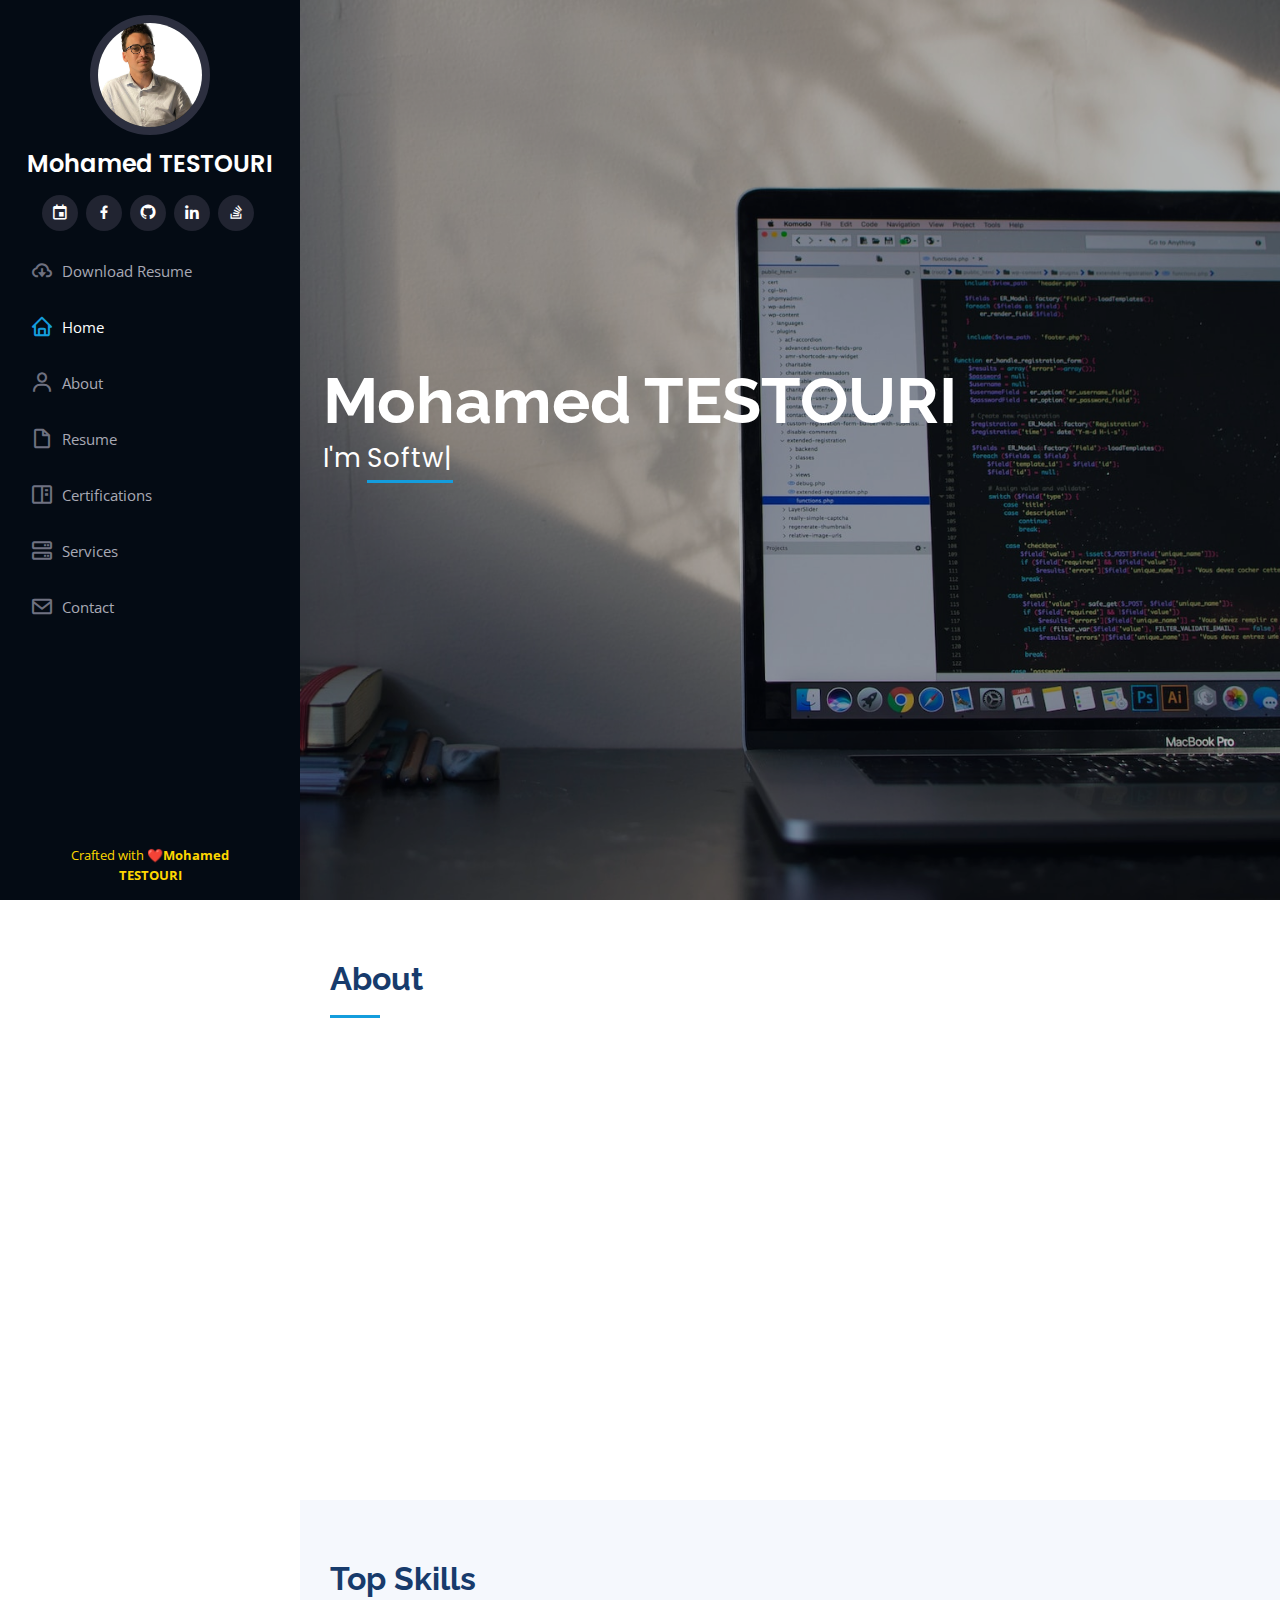
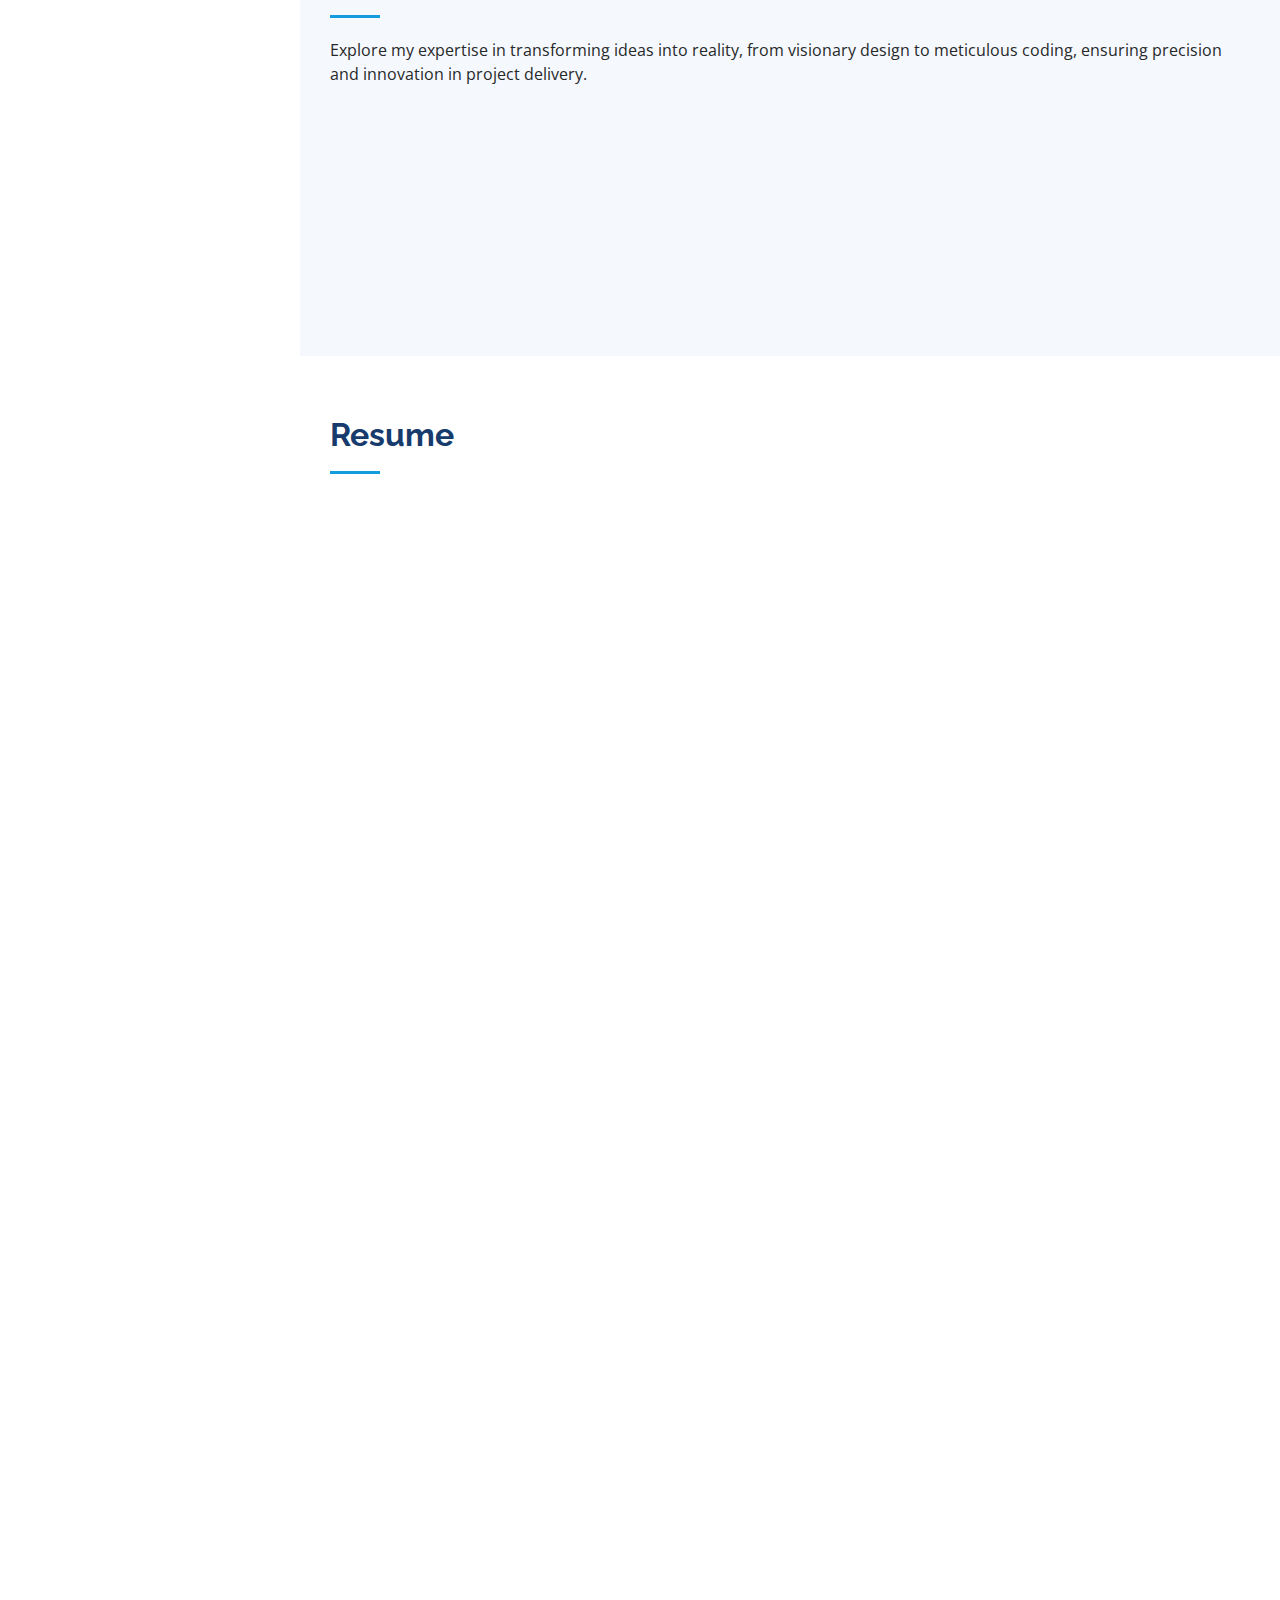
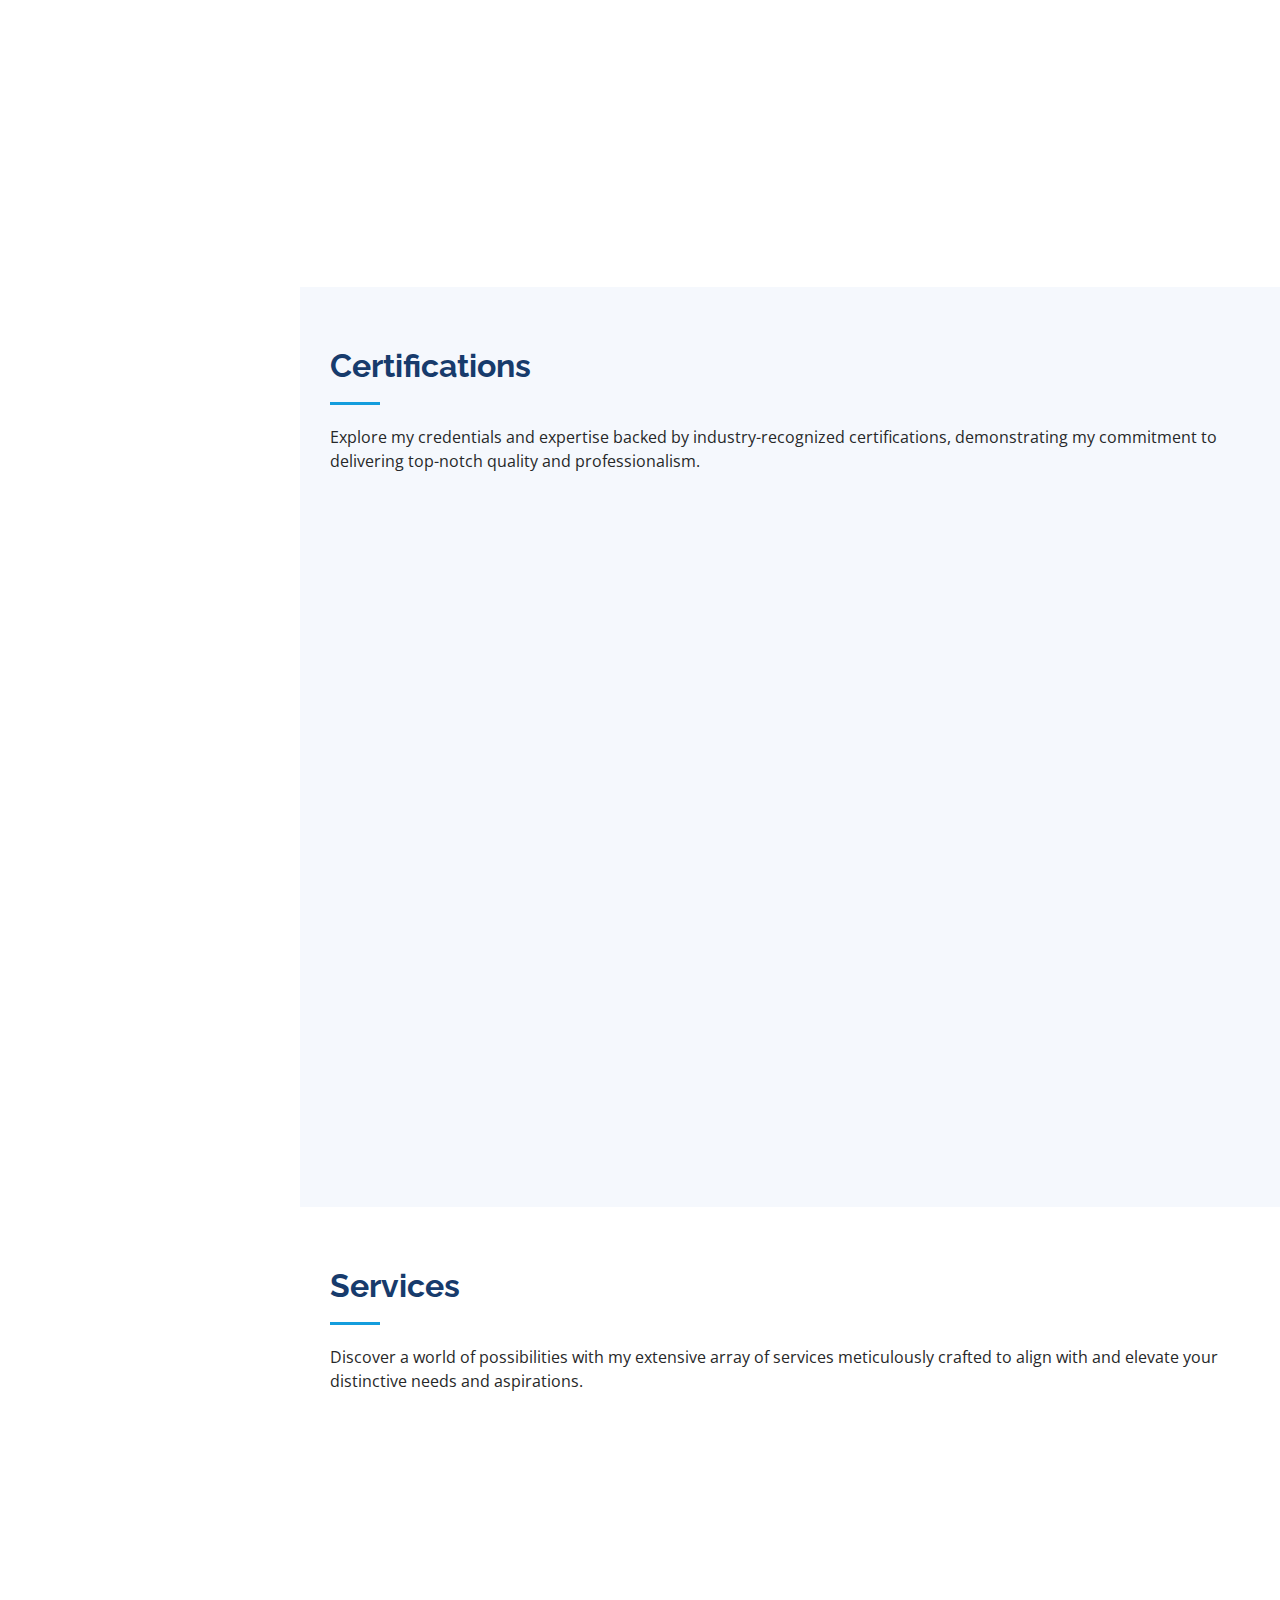
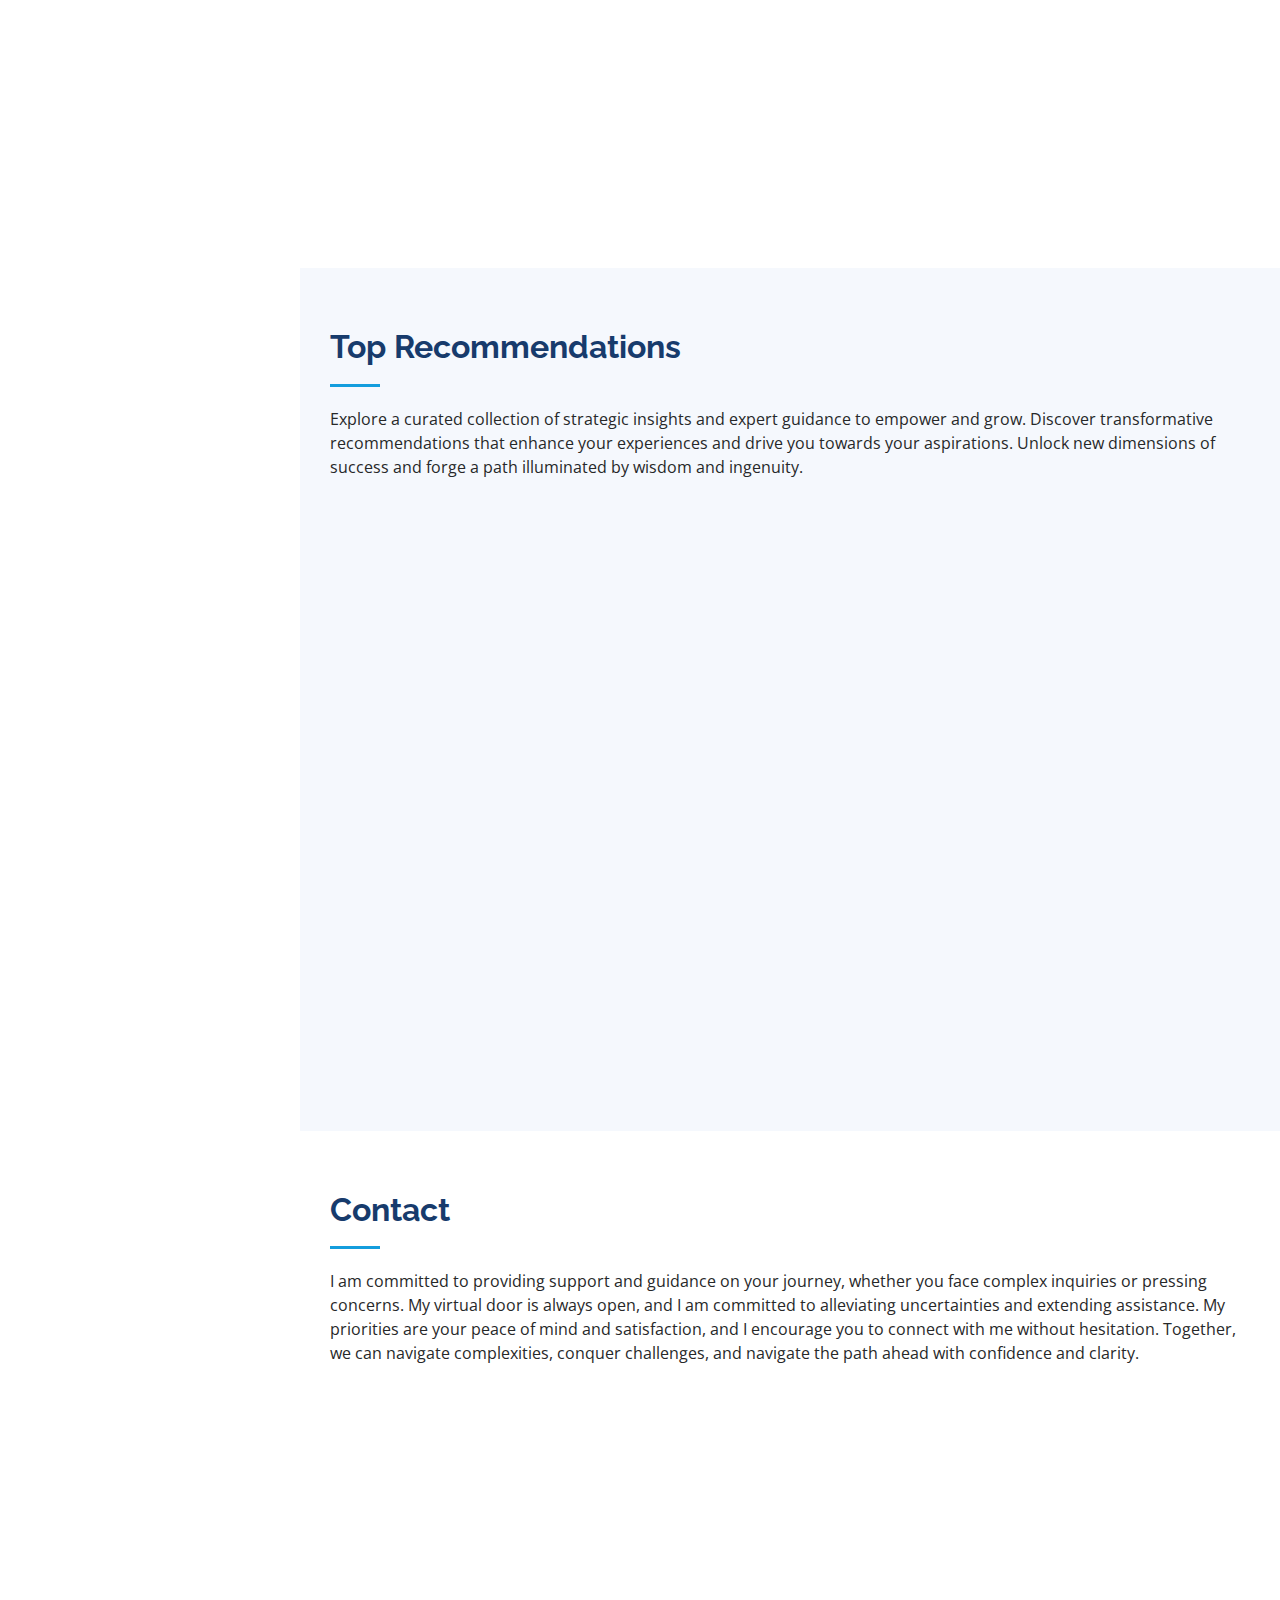
==== index.html @ a3f23362 "last fixes" ====
<!DOCTYPE html>
<html lang="en">

<head>
    <meta charset="utf-8">
    <meta content="width=device-width, initial-scale=1.0" name="viewport">

    <title>Mohamed TESTOURI</title>
    <meta content="" name="description">

    <!-- Favicons -->
    <link href="assets/img/favicon.ico" rel="icon">
    <link href="assets/img/apple-touch-icon.png" rel="apple-touch-icon">

    <!-- Google Fonts -->
    <link href="https://fonts.googleapis.com/css?family=Open+Sans:300,300i,400,400i,600,600i,700,700i|Raleway:300,300i,400,400i,500,500i,600,600i,700,700i|Poppins:300,300i,400,400i,500,500i,600,600i,700,700i"
          rel="stylesheet">

    <!-- Vendor CSS Files -->
    <link href="assets/vendor/aos/aos.css" rel="stylesheet">
    <link href="assets/vendor/bootstrap/css/bootstrap.min.css" rel="stylesheet">
    <link href="assets/vendor/bootstrap-icons/bootstrap-icons.css" rel="stylesheet">
    <link href="assets/vendor/boxicons/css/boxicons.min.css" rel="stylesheet">
    <link href="assets/vendor/glightbox/css/glightbox.min.css" rel="stylesheet">
    <link href="assets/vendor/swiper/swiper-bundle.min.css" rel="stylesheet">

    <!-- Template Main CSS File -->
    <link href="assets/css/style.css" rel="stylesheet">

    <!-- =======================================================
    * Template Name: iPortfolio
    * Updated: Jul 27 2023 with Bootstrap v5.3.1
    * Template URL: https://bootstrapmade.com/iportfolio-bootstrap-portfolio-websites-template/
    * Author: BootstrapMade.com
    * License: https://bootstrapmade.com/license/
    ======================================================== -->
</head>

<body>

<!-- ======= Mobile nav toggle button ======= -->
<i class="bi bi-list mobile-nav-toggle d-xl-none"></i>

<!-- ======= Header ======= -->
<header id="header">
    <div class="d-flex flex-column">

        <div class="profile">
            <img src="assets/img/03.jpg" alt="" class="img-fluid rounded-circle">
            <h1 class="text-light"><a href="assets/downloads/Mohamed_Testouri_EN.pdf">Mohamed TESTOURI</a></h1>
            <div class="social-links mt-3 text-center">
                <a href="https://calendly.com/mohamedtestoury" class="instagram"><i class="bx bx-calendar-event"></i></a>
                <a href="https://www.facebook.com/Testoury.Mohamed/" class="facebook"><i
                        class="bx bxl-facebook"></i></a>
                <a href="https://github.com/MohamedTestouri" class="instagram"><i class="bx bxl-github"></i></a>
                <a href="https://www.linkedin.com/in/mohamed-testouri/" class="instagram"><i class="bx bxl-linkedin"></i></a>
                <a href="https://stackoverflow.com/users/14215629/mohamed-testouri" class="instagram"><i class="bx bxl-stack-overflow"></i></a>
            </div>
        </div>

        <nav id="navbar" class="nav-menu navbar">
            <ul>
                <li><a href="assets/downloads/Mohamed_Testouri_EN.pdf" class="nav-link scrollto"><i class='bx bx-cloud-download'></i><span>Download Resume</span></a>
                </li>
                <li><a href="#hero" class="nav-link scrollto active"><i class="bx bx-home"></i> <span>Home</span></a>
                </li>
                <li><a href="#about" class="nav-link scrollto"><i class="bx bx-user"></i> <span>About</span></a></li>
                <li><a href="#resume" class="nav-link scrollto"><i class="bx bx-file-blank"></i> <span>Resume</span></a>
                </li>
                <li><a href="#portfolio" class="nav-link scrollto"><i class="bx bx-book-content"></i>
                    <span>Certifications</span></a></li>
                <li><a href="#services" class="nav-link scrollto"><i class="bx bx-server"></i> <span>Services</span></a>
                </li>
                <li><a href="#contact" class="nav-link scrollto"><i class="bx bx-envelope"></i> <span>Contact</span></a>
                </li>
            </ul>
        </nav><!-- .nav-menu -->
    </div>
</header><!-- End Header -->

<!-- ======= Hero Section ======= -->
<section id="hero" class="d-flex flex-column justify-content-center align-items-center">
    <div class="hero-container" data-aos="fade-in">
        <h1>Mohamed TESTOURI</h1>
        <p>I'm <span class="typed" data-typed-items="Software Engineer"></span></p>
    </div>
</section><!-- End Hero -->

<main id="main">

    <!-- ======= About Section ======= -->
    <section id="about" class="about">
        <div class="container">

            <div class="section-title">
                <h2>About</h2>
            </div>

            <div class="row">
                <div class="col-lg-4" data-aos="fade-right">
                    <img src="assets/img/03.jpg" class="img-fluid" alt="">
                </div>
                <div class="col-lg-8 pt-4 pt-lg-0 content" data-aos="fade-left">
                    <h3>Software Engineer</h3>
                    <p class="fst-italic">
                        Shaping Digital Experiences for the Future.
                    </p>
                    <p>
                        A results-driven professional with innovation and excellence, I specialize in mobile app development, software engineering, cloud computing, and augmented reality. With technical skills, project management experience, and a strong customer focus, I excel in fast-paced environments. As a problem solver and strategic thinker, I thrive in fast-paced environments and deliver high-quality work to help businesses achieve their goals. </p>
                    <div class="row">
                        <div class="col-lg-6">
                            <ul>
                                <li><i class="bi bi-chevron-right"></i> <strong>Birthday:</strong> <span>December 28, 1996</span>
                                </li>
                                <li><i class="bi bi-chevron-right"></i> <strong>Email:</strong> <span>mohamedtestoury@gmail.com</span>
                                </li>
                                <li><i class="bi bi-chevron-right"></i> <strong>City:</strong>
                                    <span>Tunis, Tunisia</span></li>
                            </ul>
                        </div>
                        <div class="col-lg-6">
                            <ul>
                                <li><i class="bi bi-chevron-right"></i> <strong>Age:</strong> <span><script>document.write(new Date().getFullYear() - 1996)</script>
                  </span></li>
                                <li><i class="bi bi-chevron-right"></i> <strong>Phone:</strong>
                                    <span>(+216) 22 222 860</span></li>
                                <li><i class="bi bi-chevron-right"></i> <strong>Freelance:</strong>
                                    <span>Available</span></li>
                            </ul>
                        </div>
                    </div>

                </div>
            </div>

        </div>
    </section><!-- End About Section -->

    <!-- ======= Facts Section ======= -->
    <!--
    <section id="facts" class="facts">
      <div class="container">

        <div class="section-title">
          <h2>Facts</h2>
          <p>Magnam dolores commodi suscipit. Necessitatibus eius consequatur ex aliquid fuga eum quidem. Sit sint consectetur velit. Quisquam quos quisquam cupiditate. Et nemo qui impedit suscipit alias ea. Quia fugiat sit in iste officiis commodi quidem hic quas.</p>
        </div>

        <div class="row no-gutters">

          <div class="col-lg-3 col-md-6 d-md-flex align-items-md-stretch" data-aos="fade-up">
            <div class="count-box">
              <i class="bi bi-emoji-smile"></i>
              <span data-purecounter-start="0" data-purecounter-end="232" data-purecounter-duration="1" class="purecounter"></span>
              <p><strong>Happy Clients</strong> consequuntur quae</p>
            </div>
          </div>

          <div class="col-lg-3 col-md-6 d-md-flex align-items-md-stretch" data-aos="fade-up" data-aos-delay="100">
            <div class="count-box">
              <i class="bi bi-journal-richtext"></i>
              <span data-purecounter-start="0" data-purecounter-end="521" data-purecounter-duration="1" class="purecounter"></span>
              <p><strong>Projects</strong> adipisci atque cum quia aut</p>
            </div>
          </div>

          <div class="col-lg-3 col-md-6 d-md-flex align-items-md-stretch" data-aos="fade-up" data-aos-delay="200">
            <div class="count-box">
              <i class="bi bi-headset"></i>
              <span data-purecounter-start="0" data-purecounter-end="1453" data-purecounter-duration="1" class="purecounter"></span>
              <p><strong>Hours Of Support</strong> aut commodi quaerat</p>
            </div>
          </div>

          <div class="col-lg-3 col-md-6 d-md-flex align-items-md-stretch" data-aos="fade-up" data-aos-delay="300">
            <div class="count-box">
              <i class="bi bi-people"></i>
              <span data-purecounter-start="0" data-purecounter-end="32" data-purecounter-duration="1" class="purecounter"></span>
              <p><strong>Hard Workers</strong> rerum asperiores dolor</p>
            </div>
          </div>

        </div>

      </div>
    -->
    </section><!-- End Facts Section -->

    <!-- ======= Skills Section ======= -->
    <section id="skills" class="skills section-bg">
        <div class="container">

            <div class="section-title">
                <h2>Top Skills</h2>
                <p>Explore my expertise in transforming ideas into reality, from visionary design to meticulous coding, ensuring precision and innovation in project delivery.</p>
            </div>

            <div class="row skills-content">

                <div class="col-lg-6" data-aos="fade-up">

                    <div class="progress">
                        <span class="skill">Java <i class="val"></i></span>
                        <div class="progress-bar-wrap">
                            <div class="progress-bar" role="progressbar" aria-valuenow="90" aria-valuemin="0"
                                 aria-valuemax="100"></div>
                        </div>
                    </div>

                    <div class="progress">
                        <span class="skill">Javascript <i class="val"></i></span>
                        <div class="progress-bar-wrap">
                            <div class="progress-bar" role="progressbar" aria-valuenow="90" aria-valuemin="0"
                                 aria-valuemax="100"></div>
                        </div>
                    </div>

                    <div class="progress">
                        <span class="skill">Swift</span>
                        <div class="progress-bar-wrap">
                            <div class="progress-bar" role="progressbar" aria-valuenow="75" aria-valuemin="0"
                                 aria-valuemax="100"></div>
                        </div>
                    </div>

                </div>

                <div class="col-lg-6" data-aos="fade-up" data-aos-delay="100">

                    <div class="progress">
                        <span class="skill">Python</span>
                        <div class="progress-bar-wrap">
                            <div class="progress-bar" role="progressbar" aria-valuenow="80" aria-valuemin="0"
                                 aria-valuemax="100"></div>
                        </div>
                    </div>

                    <div class="progress">
                        <span class="skill">MongoDB</span>
                        <div class="progress-bar-wrap">
                            <div class="progress-bar" role="progressbar" aria-valuenow="90" aria-valuemin="0"
                                 aria-valuemax="100"></div>
                        </div>
                    </div>

                    <div class="progress">
                        <span class="skill">Figma</span>
                        <div class="progress-bar-wrap">
                            <div class="progress-bar" role="progressbar" aria-valuenow="70" aria-valuemin="0"
                                 aria-valuemax="100"></div>
                        </div>
                    </div>

                </div>

            </div>

        </div>
    </section><!-- End Skills Section -->

    <!-- ======= Resume Section ======= -->
    <section id="resume" class="resume">
        <div class="container">

            <div class="section-title">
                <h2>Resume</h2>
              <!--  <p>Magnam dolores commodi suscipit. Necessitatibus eius consequatur ex aliquid fuga eum quidem. Sit sint
                    consectetur velit. Quisquam quos quisquam cupiditate. Et nemo qui impedit suscipit alias ea. Quia
                    fugiat sit in iste officiis commodi quidem hic quas.</p> -->
            </div>

            <div class="row">
                <div class="col-lg-6" data-aos="fade-up" data-aos-delay="100">
                    <h3 class="resume-title">Professional Experience</h3>
                    <div class="resume-item">
                        <h4>Back‐End Developer | Freelance</h4>
                        <h6><a href="https://www.miracleexpress.be">Miracle Express</a></h6>
                        <p><em>Brussels, Belgium (Remote)</em></p>
                        <h5>Jan. 2023 - Present</h5>
                        <ul>
                            <li>Design and Implement scalable APIs for AI‐driven services.Optimise performance and monitor backend systems to support efficient operations.
                            </li>
                            <li><b>Technologies:</b> NodeJS, ExpressJS, MongoDB, Docker, Github.
                            </li>
                        </ul>
                    </div>
                    <div class="resume-item">
                        <h4>Mobile App Developer | Full Time</h4>
                        <h6><a href="https://www.welyne.com">Welyne</a></h6>
                        <p><em>Tunis, Tunisia</em></p>
                        <h5>Sept. 2022 - Sept. 2023</h5>
                        <ul>
                            <li>Design and development of a mobile application based on Unity for online betting: <a href="https://apps.apple.com/tn/app/lotozen/id1660017848"><b> "LotoZen"</b></a>
                            </li>
                            <li><b>Technologies:</b> Unity3D, Java(Android), Swift(iOS), NodeJS, MariaDB, Docker, Gitlab.
                            </li>
                        </ul>
                    </div>
                    <div class="resume-item">
                        <h4>Full‐Stack Developer | Full Time</h4>
                        <h6><a href="https://liberrex.com">Liberrex Ltd.</a></h6>
                        <p><em>Tunis, Tunisia</em></p>
                        <h5>June 2022 - Sept. 2022</h5>
                        <ul>
                            <li>Design and development of a cloud‐based queue management system and appointment scheduling solution.
                            </li>
                            <li><b>Technologies:</b> VueJS, Laravel, Java(Android), Swift(iOS), MySQL, MicrosoftAzure, Github.
                            </li>
                        </ul>
                    </div>
                    <div class="resume-item">
                        <h4>Full‐Stack Developer &amp; UX/UI Designer | End‐Of‐Study Internship</h4>
                        <h6><a href="https://liberrex.com">Liberrex Ltd.</a></h6>
                        <p><em>Tunis, Tunisia</em></p>
                        <h5>Jan 2022 - June. 2022</h5>
                        <ul>
                            <li>Design and development of a cloud‐based queue management system and appointment scheduling solution.
                            </li>
                            <li><b>Technologies:</b> VueJS, Laravel, Java(Android), Swift(iOS), MySQL, MicrosoftAzure, Github, Adobe Illustrator, Figma.
                            </li>
                        </ul>
                    </div>


                </div>
                <div class="col-lg-6" data-aos="fade-up">
                    <div class="resume-item">
                        <h4>Mobile App Developer | Summer Internship</h4>
                        <h6><a href="http://www.thynalabs.digital">ThynaLabs Digital</a></h6>
                        <p><em>Tunis, Tunisia</em></p>
                        <h5>June 2021 - Oct. 2021</h5>
                        <ul>
                            <li>Development of a hybrid mobile application based on Flutter for school management system:<b>"Schooly"</b>.
                            </li>
                            <li><b>Technologies:</b> Flutter, Java(Android), Swift(iOS), Gitlab.
                            </li>
                        </ul>
                    </div>
                    <div class="resume-item">
                        <h4>Mobile App Developer | Part‐Time Job</h4>
                        <h6><a href="http://www.aliendimension.com">Junior Network</a></h6>
                        <p><em>Tunis, Tunisia</em></p>
                        <h5>Sept 2019 - Sept. 2020</h5>
                        <ul>
                            <li>Development of an educational mobile augmented reality application based on Unity: <a href="https://play.google.com/store/apps/details?id=com.AlienDimension.AlienDimension"><b> "Alien Dimension"</b></a>.
                            </li>
                            <li><b>Technologies:</b>Unity3D, Swift(iOS), Java(Android), Firebase, ARKit, ARCore, Gitlab.
                            </li>
                        </ul>
                    </div>
                    <div class="resume-item">
                        <h4>Full‐Stack Developer | End‐Of‐Study Internship</h4>
                        <h6><a href="https://www.linkedin.com/company/acid-labs-inc/">Acid Labs</a></h6>
                        <p><em>Tunis, Tunisia</em></p>
                        <h5>Feb. 2019 - May. 2019</h5>
                        <ul>
                            <li>Design and development of a cloud‐based Restaurant Management System.
                            </li>
                            <li><b>Technologies:</b>React.js, ReactNative, Swift(iOS), Java(Android), Lumen, MySQL, Github.
                            </li>
                        </ul>
                    </div>
                    <h3 class="resume-title">Education</h3>
                    <div class="resume-item">
                        <h4>Computer Science Engineering Degree</h4>
                        <h5>Sept. 2019 - July 2022</h5>
                        <p><a href="https://esprit.tn"><em>ESPRIT ‐ Private Higher School of Engineering and Technology, Tunisia</em></a></p>
                      <!--  <p>Qui deserunt veniam. Et sed aliquam labore tempore sed quisquam iusto autem sit. Ea vero
                            voluptatum qui ut dignissimos deleniti nerada porti sand markend</p> -->
                    </div>
                    <div class="resume-item">
                        <h4>Bachelor’s Degree in Computer Science Applied to Management</h4>
                        <h5>Sept. 2016 - May 2019</h5>
                        <p><a href="https://fsegt.rnu.tn"><em>FSEGT ‐ Faculty of Economics and Management of Tunis | University Tunis El‐Manar, Tunisia</em></a></p>
                        <!--<p>Quia nobis sequi est occaecati aut. Repudiandae et iusto quae reiciendis et quis Eius vel
                            ratione eius unde vitae rerum voluptates asperiores voluptatem Earum molestiae consequatur
                            neque etlon sader mart dila</p> -->
                    </div>
                </div>

            </div>

        </div>
    </section><!-- End Resume Section -->

    <!-- ======= Portfolio Section ======= -->
    <section id="portfolio" class="portfolio section-bg">
        <div class="container">

            <div class="section-title">
                <h2>Certifications</h2>
              <p>Explore my credentials and expertise backed by industry-recognized certifications, demonstrating my commitment to delivering top-notch quality and professionalism.</p>
            </div>

           <!-- <div class="row" data-aos="fade-up">
                <div class="col-lg-12 d-flex justify-content-center">
                    <ul id="portfolio-flters">
                        <li data-filter="*" class="filter-active">All</li>
                        <li data-filter=".filter-app">App</li>
                        <li data-filter=".filter-card">Card</li>
                        <li data-filter=".filter-web">Web</li>
                    </ul>
                </div>
            </div> -->

            <div class="row portfolio-container" data-aos="fade-up" data-aos-delay="100">

                <div class="col-lg-4 col-md-6 portfolio-item filter-app">
                    <div class="portfolio-wrap">
                        <img src="assets/img/certifications/01-1.png" class="img-fluid" alt="">
                        <div class="portfolio-links">
                            <a href="assets/img/certifications/01-1.png" data-gallery="portfolioGallery"
                               class="portfolio-lightbox" title="App 1"><i class="bx bx-search-alt-2"></i></a>
                            <a href="assets/downloads/01.pdf" title="More Details"><i class="bx bx-cloud-download"></i></a>
                            <a href="https://www.coursera.org/account/accomplishments/verify/4V44KLFYY8S8" title="More Details"><i class="bx bx-link"></i></a>
                        </div>
                    </div>
                </div>
                <div class="col-lg-4 col-md-6 portfolio-item filter-app">
                    <div class="portfolio-wrap">
                        <img src="assets/img/certifications/10-1.png" class="img-fluid" alt="">
                        <div class="portfolio-links">
                            <a href="assets/img/certifications/10-1.png" data-gallery="portfolioGallery"
                               class="portfolio-lightbox" title="App 1"><i class="bx bx-search-alt-2"></i></a>
                            <a href="assets/downloads/10.pdf" title="More Details"><i class="bx bx-cloud-download"></i></a>
                            <a href="https://www.coursera.org/account/accomplishments/verify/KKK5S8VQ897P" title="More Details"><i class="bx bx-link"></i></a>
                        </div>
                    </div>
                </div>
                <div class="col-lg-4 col-md-6 portfolio-item filter-app">
                    <div class="portfolio-wrap">
                        <img src="assets/img/certifications/11-1.png" class="img-fluid" alt="">
                        <div class="portfolio-links">
                            <a href="assets/img/certifications/11-1.png" data-gallery="portfolioGallery"
                               class="portfolio-lightbox" title="App 1"><i class="bx bx-search-alt-2"></i></a>
                            <a href="assets/downloads/11.pdf" title="More Details"><i class="bx bx-cloud-download"></i></a>
                            <a href="https://www.coursera.org/account/accomplishments/verify/85QZTCHAYCUX" title="More Details"><i class="bx bx-link"></i></a>
                        </div>
                    </div>
                </div>
                <div class="col-lg-3 col-md-6 portfolio-item filter-app" >
                    <div class="portfolio-wrap" style="border: 2px solid #fed700">
                        <img src="assets/img/certifications/04-1.png" class="img-fluid" alt="">
                        <div class="portfolio-links">
                            <a href="assets/img/certifications/04-1.png" data-gallery="portfolioGallery"
                               class="portfolio-lightbox" title="App 1"><i class="bx bx-search-alt-2"></i></a>
                            <a href="assets/downloads/04.pdf" title="More Details"><i class="bx bx-cloud-download"></i></a>
                            <a href="https://www.coursera.org/account/accomplishments/specialization/FBLAF7J3A3GY" title="More Details"><i class="bx bx-link"></i></a>
                        </div>
                    </div>
                </div>
                <div class="col-lg-3 col-md-6 portfolio-item filter-app">
                    <div class="portfolio-wrap">
                        <img src="assets/img/certifications/05-1.png" class="img-fluid" alt="">
                        <div class="portfolio-links">
                            <a href="assets/img/certifications/05-1.png" data-gallery="portfolioGallery"
                               class="portfolio-lightbox" title="App 1"><i class="bx bx-search-alt-2"></i></a>
                            <a href="assets/downloads/05.pdf" title="More Details"><i class="bx bx-cloud-download"></i></a>
                            <a href="https://www.coursera.org/account/accomplishments/verify/CUQADV26P86T" title="More Details"><i class="bx bx-link"></i></a>
                        </div>
                    </div>
                </div>
                <div class="col-lg-3 col-md-6 portfolio-item filter-app">
                    <div class="portfolio-wrap">
                        <img src="assets/img/certifications/06-1.png" class="img-fluid" alt="">
                        <div class="portfolio-links">
                            <a href="assets/img/certifications/06-1.png" data-gallery="portfolioGallery"
                               class="portfolio-lightbox" title="App 1"><i class="bx bx-search-alt-2"></i></a>
                            <a href="assets/downloads/06.pdf" title="More Details"><i class="bx bx-cloud-download"></i></a>
                            <a href="https://www.coursera.org/account/accomplishments/verify/QB4YM4P9N2YD" title="More Details"><i class="bx bx-link"></i></a>
                        </div>
                    </div>
                </div>
                <div class="col-lg-3 col-md-6 portfolio-item filter-app">
                    <div class="portfolio-wrap">
                        <img src="assets/img/certifications/07-1.png" class="img-fluid" alt="">
                        <div class="portfolio-links">
                            <a href="assets/img/certifications/07-1.png" data-gallery="portfolioGallery"
                               class="portfolio-lightbox" title="App 1"><i class="bx bx-search-alt-2"></i></a>
                            <a href="assets/downloads/07.pdf" title="More Details"><i class="bx bx-cloud-download"></i></a>
                            <a href="https://www.coursera.org/account/accomplishments/verify/555N8D4H2WZC" title="More Details"><i class="bx bx-link"></i></a>
                        </div>
                    </div>
                </div>
                <div class="col-lg-3 col-md-6 portfolio-item filter-app">
                    <div class="portfolio-wrap">
                        <img src="assets/img/certifications/08-1.png" class="img-fluid" alt="">
                        <div class="portfolio-links">
                            <a href="assets/img/certifications/08-1.png" data-gallery="portfolioGallery"
                               class="portfolio-lightbox" title="App 1"><i class="bx bx-search-alt-2"></i></a>
                            <a href="assets/downloads/08.pdf" title="More Details"><i class="bx bx-cloud-download"></i></a>
                            <a href="https://www.coursera.org/account/accomplishments/verify/8WKKVGRD3RJD" title="More Details"><i class="bx bx-link"></i></a>
                        </div>
                    </div>
                </div>
                <div class="col-lg-3 col-md-6 portfolio-item filter-app">
                <div class="portfolio-wrap">
                    <img src="assets/img/certifications/09-1.png" class="img-fluid" alt="">
                    <div class="portfolio-links">
                        <a href="assets/img/certifications/09-1.png" data-gallery="portfolioGallery"
                           class="portfolio-lightbox" title="App 1"><i class="bx bx-search-alt-2"></i></a>
                        <a href="assets/downloads/09.pdf" title="More Details"><i class="bx bx-cloud-download"></i></a>
                        <a href="https://www.coursera.org/account/accomplishments/verify/CGXLE9MAQFEP" title="More Details"><i class="bx bx-link"></i></a>
                    </div>
                </div>
            </div>
                <div class="col-lg-3 col-md-6 portfolio-item filter-app">
                    <div class="portfolio-wrap">
                        <img src="assets/img/certifications/02-1.png" class="img-fluid" alt="">
                        <div class="portfolio-links">
                            <a href="assets/img/certifications/02-1.png" data-gallery="portfolioGallery"
                               class="portfolio-lightbox" title="App 1"><i class="bx bx-search-alt-2"></i></a>
                            <a href="assets/downloads/02.pdf" title="More Details"><i class="bx bx-cloud-download"></i></a>
                            <a href="https://www.hackerrank.com/certificates/b98489f24736" title="More Details"><i class="bx bx-link"></i></a>
                        </div>
                    </div>
                </div>
                <div class="col-lg-3 col-md-6 portfolio-item filter-app">
                    <div class="portfolio-wrap">
                        <img src="assets/img/certifications/03-1.png" class="img-fluid" alt="">
                        <div class="portfolio-links">
                            <a href="assets/img/certifications/03-1.png" data-gallery="portfolioGallery"
                               class="portfolio-lightbox" title="App 1"><i class="bx bx-search-alt-2"></i></a>
                            <a href="assets/downloads/03.pdf" title="More Details"><i class="bx bx-cloud-download"></i></a>
                            <a href="https://www.hackerrank.com/certificates/6f2e66cfc4c6" title="More Details"><i class="bx bx-link"></i></a>
                        </div>
                    </div>
                </div>

            </div>

        </div>
    </section><!-- End Portfolio Section -->

    <!-- ======= Services Section ======= -->
    <section id="services" class="services">
        <div class="container">

            <div class="section-title">
                <h2>Services</h2>
                <p>Discover a world of possibilities with my extensive array of services meticulously crafted to align with and elevate your distinctive needs and aspirations.</p>
            </div>

            <div class="row">
                <div class="col-lg-4 col-md-6 icon-box" data-aos="fade-up">
                    <div class="icon"><i class="bx bx-mobile-alt"></i></div>
                    <h4 class="title"><a href="">Mobile App Development</a></h4>
                    <p class="description">Designing and building mobile applications for platforms like iOS (using Swift or Objective-C) and Android (using Java or Kotlin).</p>
                </div>
                <div class="col-lg-4 col-md-6 icon-box" data-aos="fade-up" data-aos-delay="200">
                    <div class="icon"><i class="bx bx-desktop"></i></div>
                    <h4 class="title"><a href="">Software Development</a></h4>
                    <p class="description">Creating tailor-made software solutions to meet specific business needs, such as inventory management systems, ERP systems, CRM software, and more.</p>
                </div>
                <div class="col-lg-4 col-md-6 icon-box" data-aos="fade-up" data-aos-delay="100">
                    <div class="icon"><i class="bx bx-globe"></i></div>
                    <h4 class="title"><a href="">Web Development</a></h4>
                    <p class="description">Creating websites or web applications using powerful frameworks</p>
                </div>
                <div class="col-lg-4 col-md-6 icon-box" data-aos="fade-up" data-aos-delay="300">
                    <div class="icon"><i class="bx bx-data"></i></div>
                    <h4 class="title"><a href="">Database Design</a></h4>
                    <p class="description">Designing and optimizing databases for efficient data storage, retrieval, and manipulation.</p>
                </div>
                <div class="col-lg-4 col-md-6 icon-box" data-aos="fade-up" data-aos-delay="400">
                    <div class="icon"><i class='bx bx-selection'></i></div>
                    <h4 class="title"><a href="">UI/UX Design</a></h4>
                    <p class="description">Creating visually appealing and user-friendly interfaces to enhance the overall user experience.</p>
                </div>
                <div class="col-lg-4 col-md-6 icon-box" data-aos="fade-up" data-aos-delay="500">
                    <div class="icon"><i class='bx bx-rocket'></i></div>
                    <h4 class="title"><a href="">Technical Consulting</a></h4>
                    <p class="description">Offering expertise and guidance on technical aspects of projects, architecture, and technology stack choices.</p>
                </div>
            </div>

        </div>
    </section><!-- End Services Section -->

    <!-- ======= Testimonials Section ======= -->
    <section id="testimonials" class="testimonials section-bg">
        <div class="container">

            <div class="section-title">
                <h2>Top Recommendations</h2>
              <p>Explore a curated collection of strategic insights and expert guidance to empower and grow. Discover transformative recommendations that enhance your experiences and drive you towards your aspirations. Unlock new dimensions of success and forge a path illuminated by wisdom and ingenuity.</p>
            </div>

            <div class="testimonials-slider swiper" data-aos="fade-up" data-aos-delay="100">
                <div class="swiper-wrapper">

                    <div class="swiper-slide">
                        <div class="testimonial-item" data-aos="fade-up">
                            <p>
                                <i class="bx bxs-quote-alt-left quote-icon-left"></i>
                                I had a great experience with Mohamed as a colleague. He well delivered with great quality.
                                <i class="bx bxs-quote-alt-right quote-icon-right"></i>
                            </p>
                            <a href="https://www.linkedin.com/in/oussema-ksontini"><img src="https://media.licdn.com/dms/image/D4E03AQGtEEPRp6p20Q/profile-displayphoto-shrink_800_800/0/1687005983321?e=2147483647&v=beta&t=2zEHtmAzFGYQrzP3lWGTAUD4VAjF3kRwqqo6WaNRDXU" class="testimonial-img" alt=""> </a>
                            <h3> Oussema Kessentini</h3>
                            <h4>IT Expert &amp; Digitalization Consultant </h4>
                        </div>
                    </div><!-- End testimonial item -->

                    <div class="swiper-slide">
                        <div class="testimonial-item" data-aos="fade-up" data-aos-delay="100">
                            <p>
                                <i class="bx bxs-quote-alt-left quote-icon-left"></i>
                                I mentored Mohamed for an iOS app development project, and despite the complexity of the tasks I assigned, he was able to complete his work on time thanks to his seriousness and perseverance. Simply a job well done.
                                <i class="bx bxs-quote-alt-right quote-icon-right"></i>
                            </p>
                           <a href="https://www.linkedin.com/in/khaled-guedria"> <img src="https://media.licdn.com/dms/image/C4D03AQGxkwUcPQu8SQ/profile-displayphoto-shrink_800_800/0/1603455500444?e=1697673600&v=beta&t=OiGGeGO-QSOLPNTjshPzGHOD94vMqYynTzBe8D93qx8" class="testimonial-img" alt=""></a>
                            <h3>Khaled Guedria</h3>
                            <h4>Scrum Master</h4>
                        </div>
                    </div><!-- End testimonial item -->
                    <div class="swiper-slide">
                        <div class="testimonial-item" data-aos="fade-up" data-aos-delay="100">
                            <p>
                                <i class="bx bxs-quote-alt-left quote-icon-left"></i>
                                Mohamed puts a lot of heart into all he does, especially his career. As a matter of fact, he has an exceptional intellect level and a remarkable capacity for solving meticulous difficulties that come his way. These qualities have been validated by several opportunities. Furthermore, Mohamed has inventive yet elaborate way of thinking which makes his opinions extremely valuable and futuristic.<i class="bx bxs-quote-alt-right quote-icon-right"></i>
                            </p>
                           <a href="https://www.linkedin.com/in/oumayma-benkhalifa/"> <img src="https://media.licdn.com/dms/image/C4D03AQH1in-x3ZG5Jg/profile-displayphoto-shrink_800_800/0/1663681081996?e=1697673600&v=beta&t=voLQVgdnKesxdQtR1elx52yxbPahswvxHan5vFBEyhI" class="testimonial-img" alt=""></a>
                            <h3>Oumayma Benkhalifa</h3>
                            <h4>Software Engineer</h4>
                        </div>
                    </div><!-- End testimonial item -->
                    <div class="swiper-slide">
                        <div class="testimonial-item" data-aos="fade-up" data-aos-delay="100">
                            <p>
                                <i class="bx bxs-quote-alt-left quote-icon-left"></i>
                                Mohamed was a valuable addition to our team since, despite his youth, he is highly skilled and knowledgeable despite his young age. Not only is he friendly and helpful but also goes above and beyond to maintain the tram sprit. Moreover I have seen him working his way through challenges and crises. His approches are quite innovative and enlightening. I feel privileged to have worked along with him. </p>
                           <a href="https://www.linkedin.com/in/sandid-fares/"> <img src="https://media.licdn.com/dms/image/C4D03AQEYfOkcdE1JOg/profile-displayphoto-shrink_800_800/0/1648025802707?e=1697673600&v=beta&t=qmx7l7VsPIngMCPvW-ykGHezhLqU4jTxcsltpMmwIuQ" class="testimonial-img" alt=""></a>
                            <h3>Fares Sandid</h3>
                            <h4>Technical Project Manager</h4>
                        </div>
                    </div><!-- End testimonial item -->
                    <div class="swiper-slide">
                        <div class="testimonial-item" data-aos="fade-up" data-aos-delay="100">
                            <p>
                                <i class="bx bxs-quote-alt-left quote-icon-left"></i>
                                Mohammed is a very passionate and talented person. I had the pleasure of working with him, and throughout that period he demonstrated great skills and a determination to improve himself again and again. I am confident that with his ability to stay focused and his way of thinking outside the box, he can bring about amazing results.
                            </p>
                           <a href="https://www.linkedin.com/in/hichem-dimassi-b86922186/"> <img src="https://media.licdn.com/dms/image/C4D03AQGs25oaSVU3Pg/profile-displayphoto-shrink_800_800/0/1620133529142?e=1697673600&v=beta&t=LdqojkgbYgAFBEYwugJ8RqJALCRDCgR-UgPbZohixy8" class="testimonial-img" alt=""></a>
                            <h3>Hichem Dimassi</h3>
                            <h4>Software Engineer</h4>
                        </div>
                    </div><!-- End testimonial item -->
                    <div class="swiper-slide">
                        <div class="testimonial-item" data-aos="fade-up" data-aos-delay="100">
                            <p>
                                <i class="bx bxs-quote-alt-left quote-icon-left"></i>
                                I had the pleasure of working with Mohamed, and I can confidently say that he is a fantastic problem solver. He has an impressive ability to identify and solve complex problems quickly and efficiently, always maintaining a positive attitude and a high level of professionalism. Mohamed is a true asset to any team, and I would highly recommend him to anyone looking for a talented problem solver.
                            </p>
                           <a href="https://www.linkedin.com/in/imen-el-hakim"> <img src="https://media.licdn.com/dms/image/C4D03AQH_xVqWGznoAg/profile-displayphoto-shrink_800_800/0/1635768258073?e=1697673600&v=beta&t=spdmgv9MtYvsP2Ff1TsOJftVQJXmdXk92PYA-Bc5IQo" class="testimonial-img" alt=""></a>
                            <h3>Imen El Hakim</h3>
                            <h4>UX/UI Designer</h4>
                        </div>
                    </div><!-- End testimonial item -->
                    <div class="swiper-slide">
                        <div class="testimonial-item" data-aos="fade-up" data-aos-delay="100">
                            <p>
                                <i class="bx bxs-quote-alt-left quote-icon-left"></i>
                                I had the pleasure of working with Mohamed as a freelancer, and I must say that he did an outstanding job. He provided great work and offered valuable business advice, along with an innovative idea that I was able to implement successfully. I highly recommend Mohamed for his exceptional work, professionalism, and expertise. It was a pleasure working with him.
                            </p>
                           <a href="https://www.linkedin.com/in/wassim-jraidi-7177b3171/"> <img src="https://media.licdn.com/dms/image/C4D03AQFIjeX6QhkNUA/profile-displayphoto-shrink_800_800/0/1537921822795?e=1697673600&v=beta&t=PKKzRD1vr8rv96nIhxWBT8Qrd5mLTok15jIi2PXOCDU" class="testimonial-img" alt=""></a>
                            <h3>Wassim Jraidi</h3>
                            <h4>Producer</h4>
                        </div>
                    </div><!-- End testimonial item -->


                </div>
                <div class="swiper-pagination"></div>
            </div>

        </div>
    </section><!-- End Testimonials Section -->

    <!-- ======= Contact Section ======= -->
    <section id="contact" class="contact">
        <div class="container">

            <div class="section-title">
                <h2>Contact</h2>
                <p>
                    I am committed to providing support and guidance on your journey, whether you face complex inquiries or pressing concerns. My virtual door is always open, and I am committed to alleviating uncertainties and extending assistance. My priorities are your peace of mind and satisfaction, and I encourage you to connect with me without hesitation. Together, we can navigate complexities, conquer challenges, and navigate the path ahead with confidence and clarity.</p>
            </div>

            <div class="row" data-aos="fade-in">

                <div class="col-lg-5 d-flex align-items-stretch">
                    <div class="info">
                        <div class="address">
                            <i class="bi bi-geo-alt"></i>
                            <h4>Location:</h4>
                            <p>Tunis, Tunisia</p>
                        </div>

                        <div class="email">
                            <i class="bi bi-envelope"></i>
                            <h4>Email:</h4>
                            <p>mohamedtestoury@gmail.com</p>
                        </div>

                        <div class="phone">
                            <i class="bi bi-phone"></i>
                            <h4>Call:</h4>
                            <p>(+216) 22 222 860</p>
                        </div>
                        <img src="assets/img/quote.png" class="img-fluid" alt="">
                        <!--
                         <iframe src="https://www.google.com/maps/embed?pb=!1m14!1m8!1m3!1d12097.433213460943!2d-74.0062269!3d40.7101282!3m2!1i1024!2i768!4f13.1!3m3!1m2!1s0x0%3A0xb89d1fe6bc499443!2sDowntown+Conference+Center!5e0!3m2!1smk!2sbg!4v1539943755621" frameborder="0" style="border:0; width: 100%; height: 290px;" allowfullscreen></iframe>
                        -->
                    </div>

                </div>

                <div class="col-lg-7 mt-5 mt-lg-0 d-flex align-items-stretch">
                    <form action="contact.php" method="post" role="form" class="php-email-form">
                        <div class="row">
                            <div class="form-group col-md-6">
                                <label for="name">Your Name</label>
                                <input type="text" name="name" class="form-control" id="name" required>
                            </div>
                            <div class="form-group col-md-6">
                                <label for="email">Your Email</label>
                                <input type="email" class="form-control" name="email" id="email" required>
                            </div>
                        </div>
                        <div class="form-group">
                            <label for="subject">Subject</label>
                            <input type="text" class="form-control" name="subject" id="subject" required>
                        </div>
                        <div class="form-group">
                            <label for="message">Message</label>
                            <textarea class="form-control" name="message" rows="10" required></textarea>
                        </div>
                        <div class="my-3">
                            <div class="loading">Loading</div>
                            <div class="error-message"></div>
                            <div class="sent-message">Your message has been sent. Thank you!</div>
                        </div>
                        <div class="text-center">
                            <button type="submit">Send Message</button>
                        </div>
                    </form>
                </div>


            </div>

        </div>
    </section><!-- End Contact Section -->

</main><!-- End #main -->

<!-- ======= Footer ======= -->
<footer id="footer">
    <div class="container">
        <div class="credits" style="color: #fed700">
            Crafted with ❤️<strong><span>Mohamed TESTOURI</span></strong>
        </div>

    </div>
</footer><!-- End  Footer -->

<a href="#" class="back-to-top d-flex align-items-center justify-content-center"><i
        class="bi bi-arrow-up-short"></i></a>

<!-- Vendor JS Files -->
<script src="assets/vendor/purecounter/purecounter_vanilla.js"></script>
<script src="assets/vendor/aos/aos.js"></script>
<script src="assets/vendor/bootstrap/js/bootstrap.bundle.min.js"></script>
<script src="assets/vendor/glightbox/js/glightbox.min.js"></script>
<script src="assets/vendor/isotope-layout/isotope.pkgd.min.js"></script>
<script src="assets/vendor/swiper/swiper-bundle.min.js"></script>
<script src="assets/vendor/typed.js/typed.umd.js"></script>
<script src="assets/vendor/waypoints/noframework.waypoints.js"></script>
<script src="assets/vendor/php-email-form/validate.js"></script>

<!-- Template Main JS File -->
<script src="assets/js/main.js"></script>

<!-- Google tag (gtag.js) -->
<script async src="https://www.googletagmanager.com/gtag/js?id=G-Q2X15RB4G7"></script>
<script>
    window.dataLayer = window.dataLayer || [];
    function gtag(){dataLayer.push(arguments);}
    gtag('js', new Date());

    gtag('config', 'G-Q2X15RB4G7');
</script>

</body>

</html>
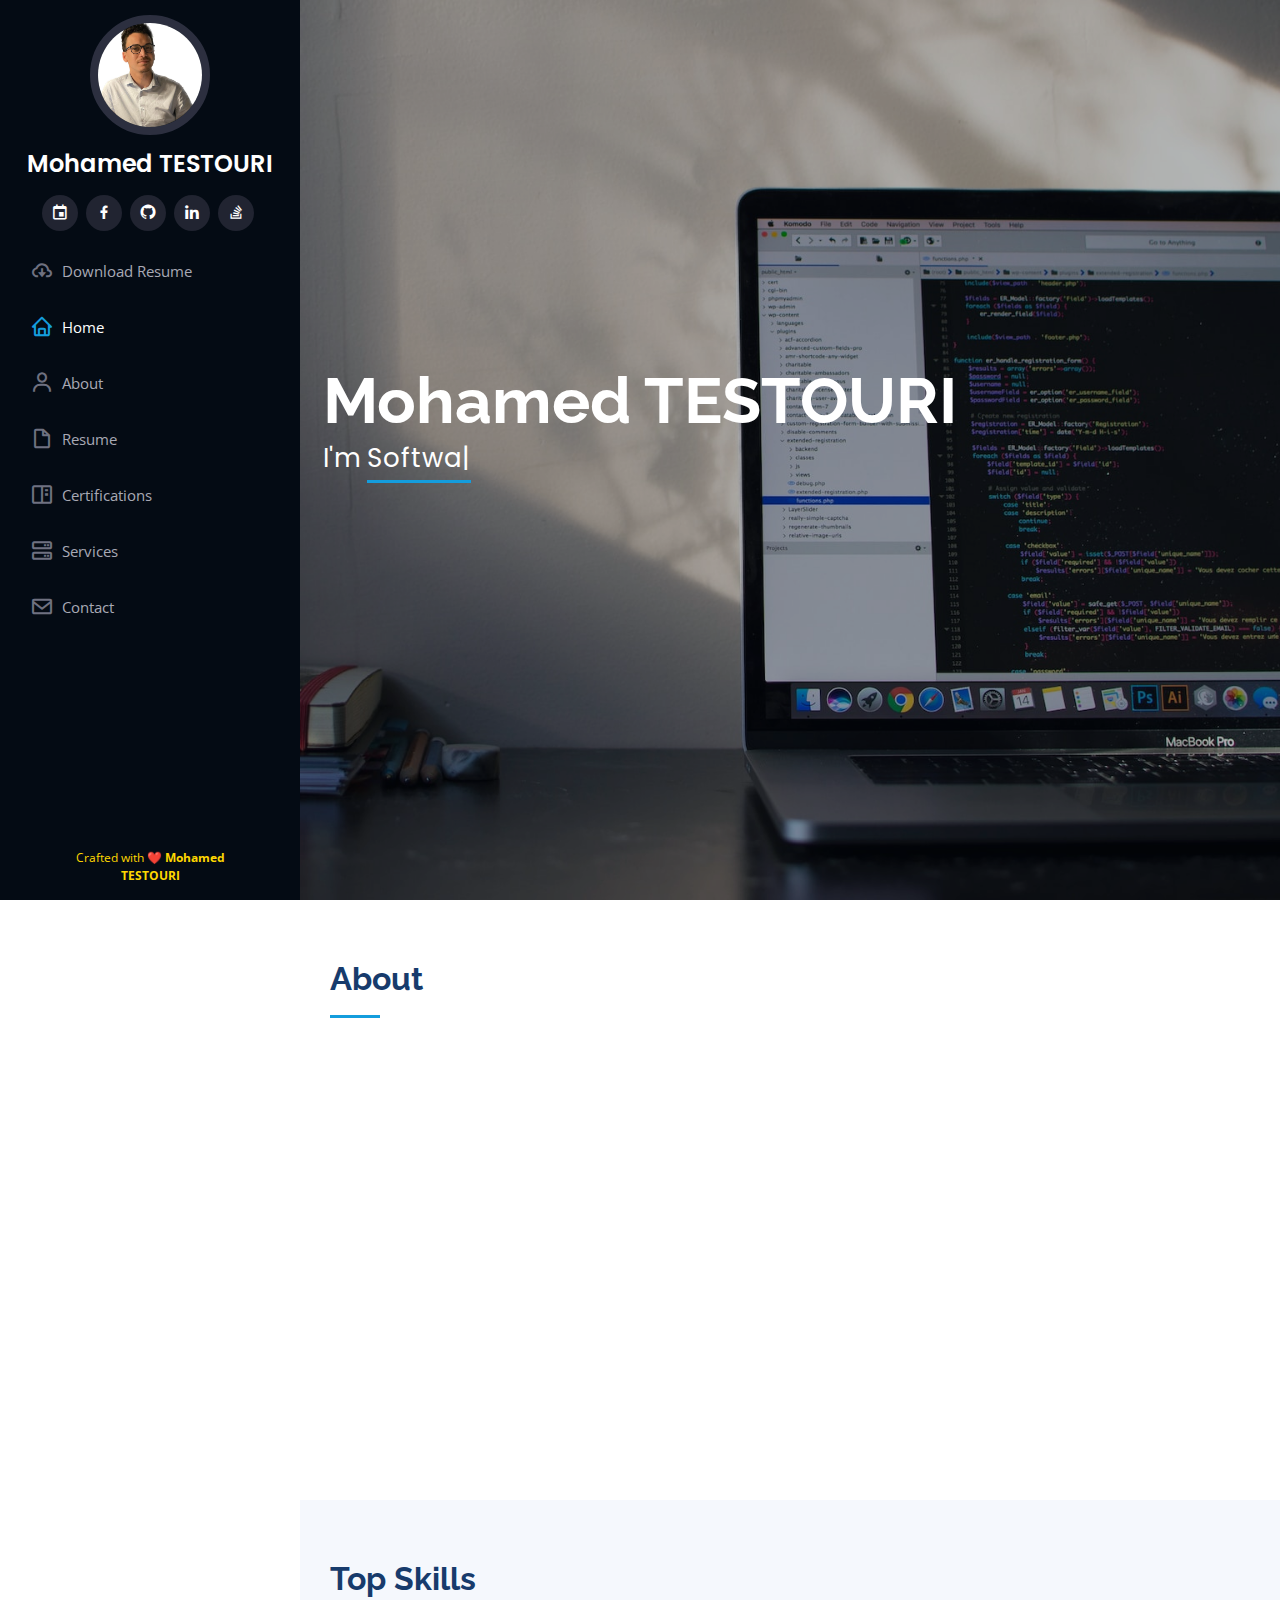
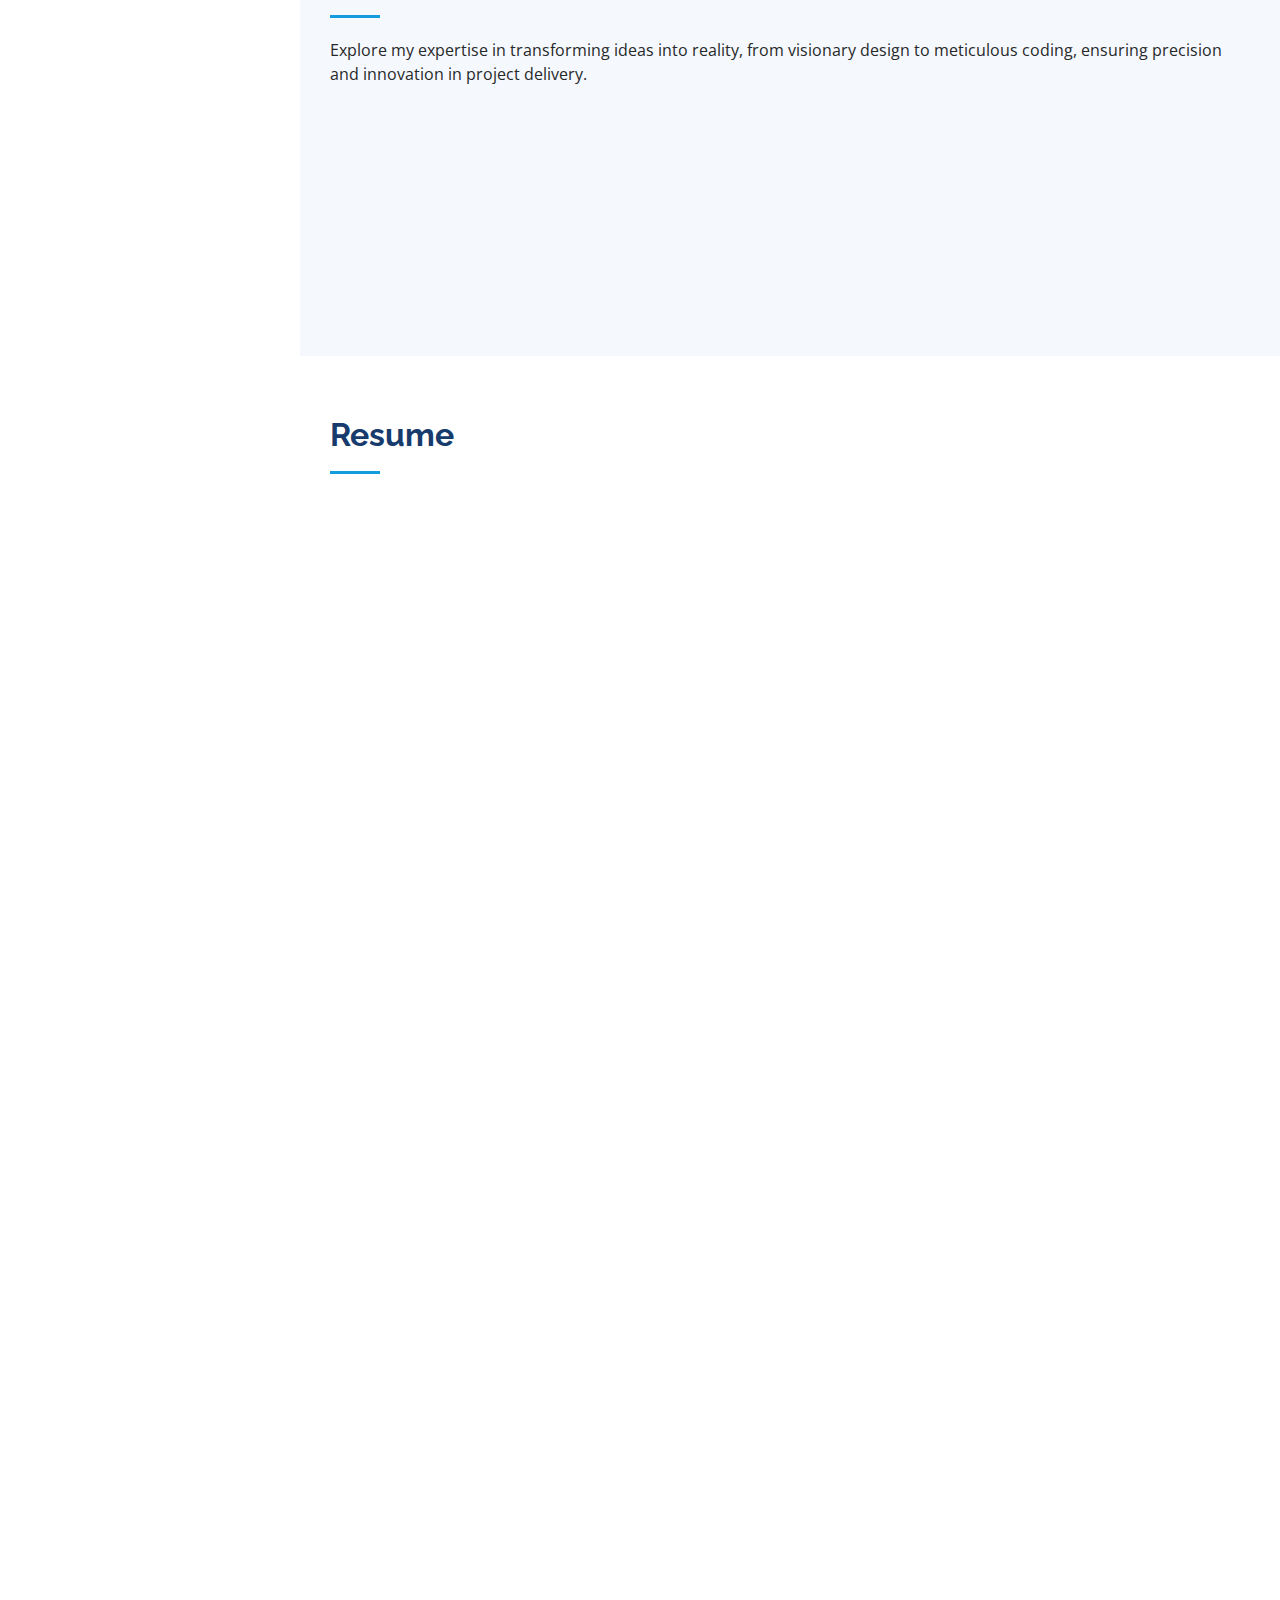
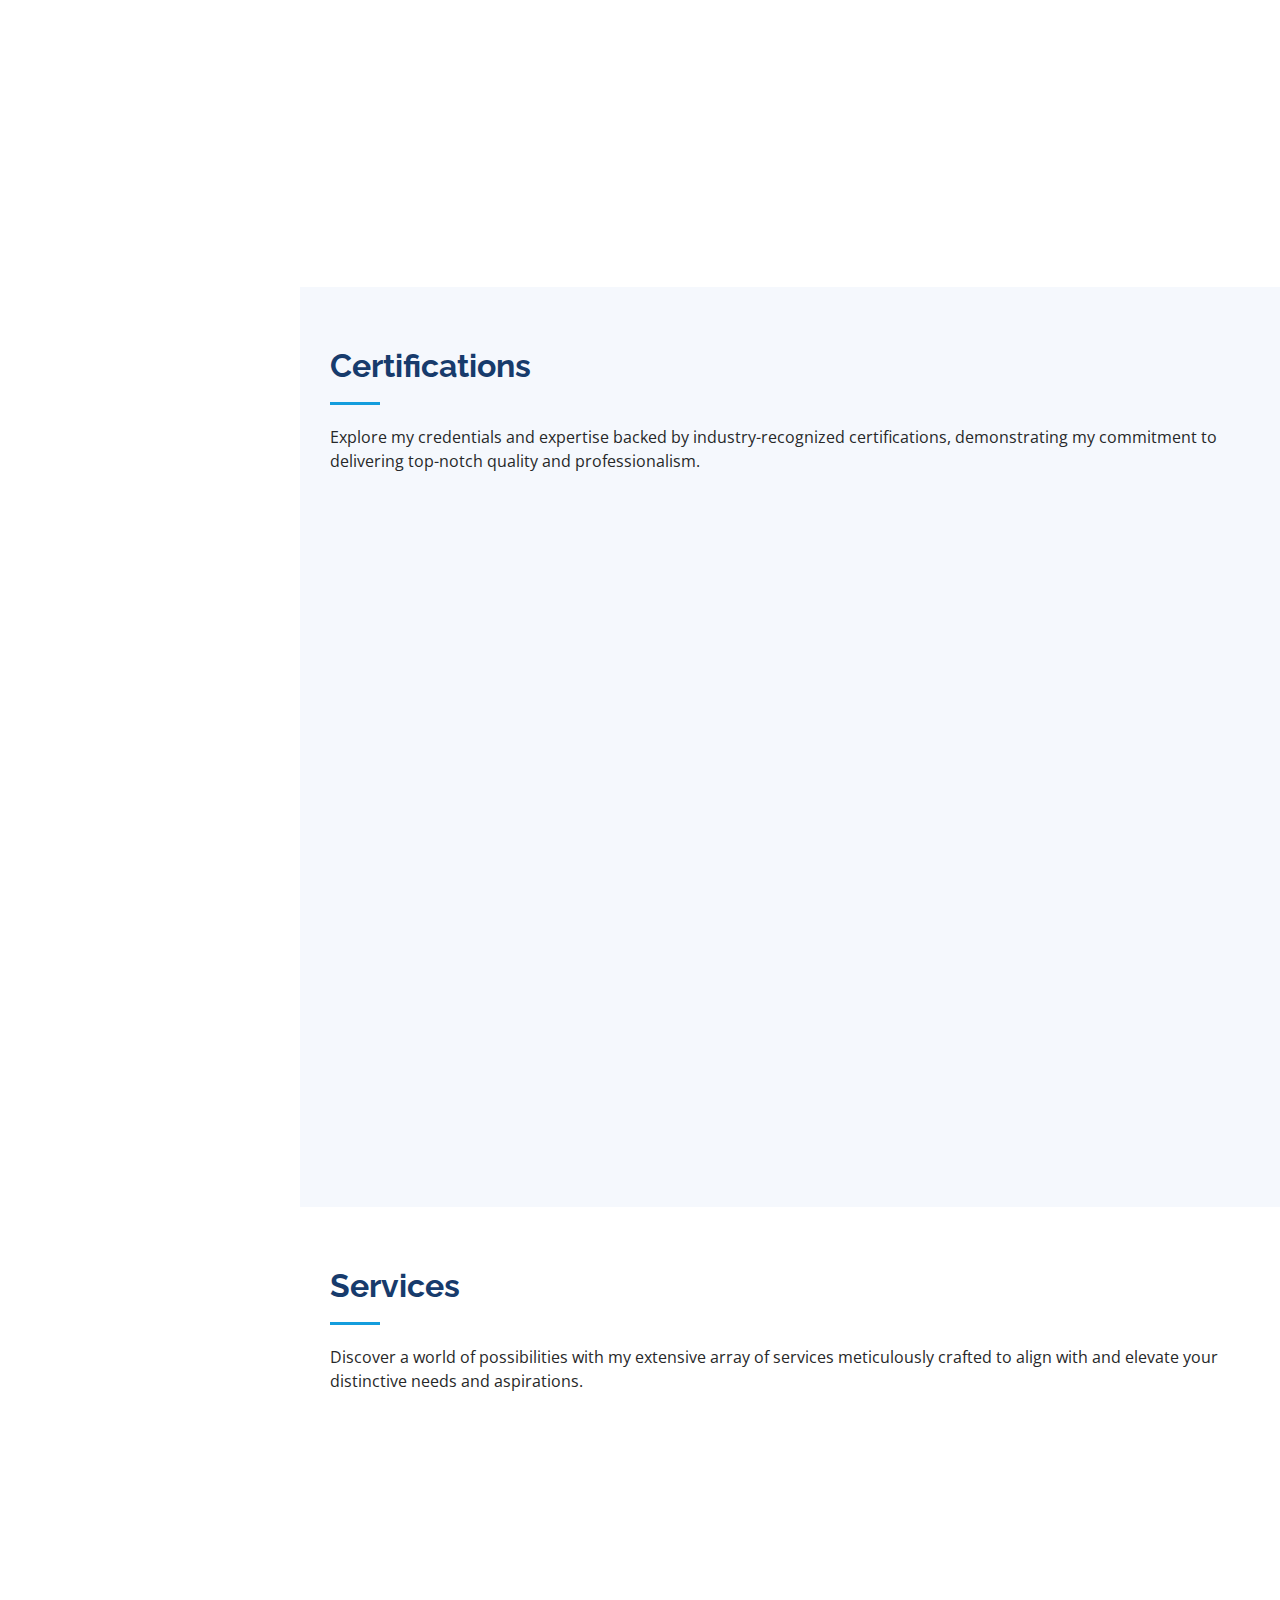
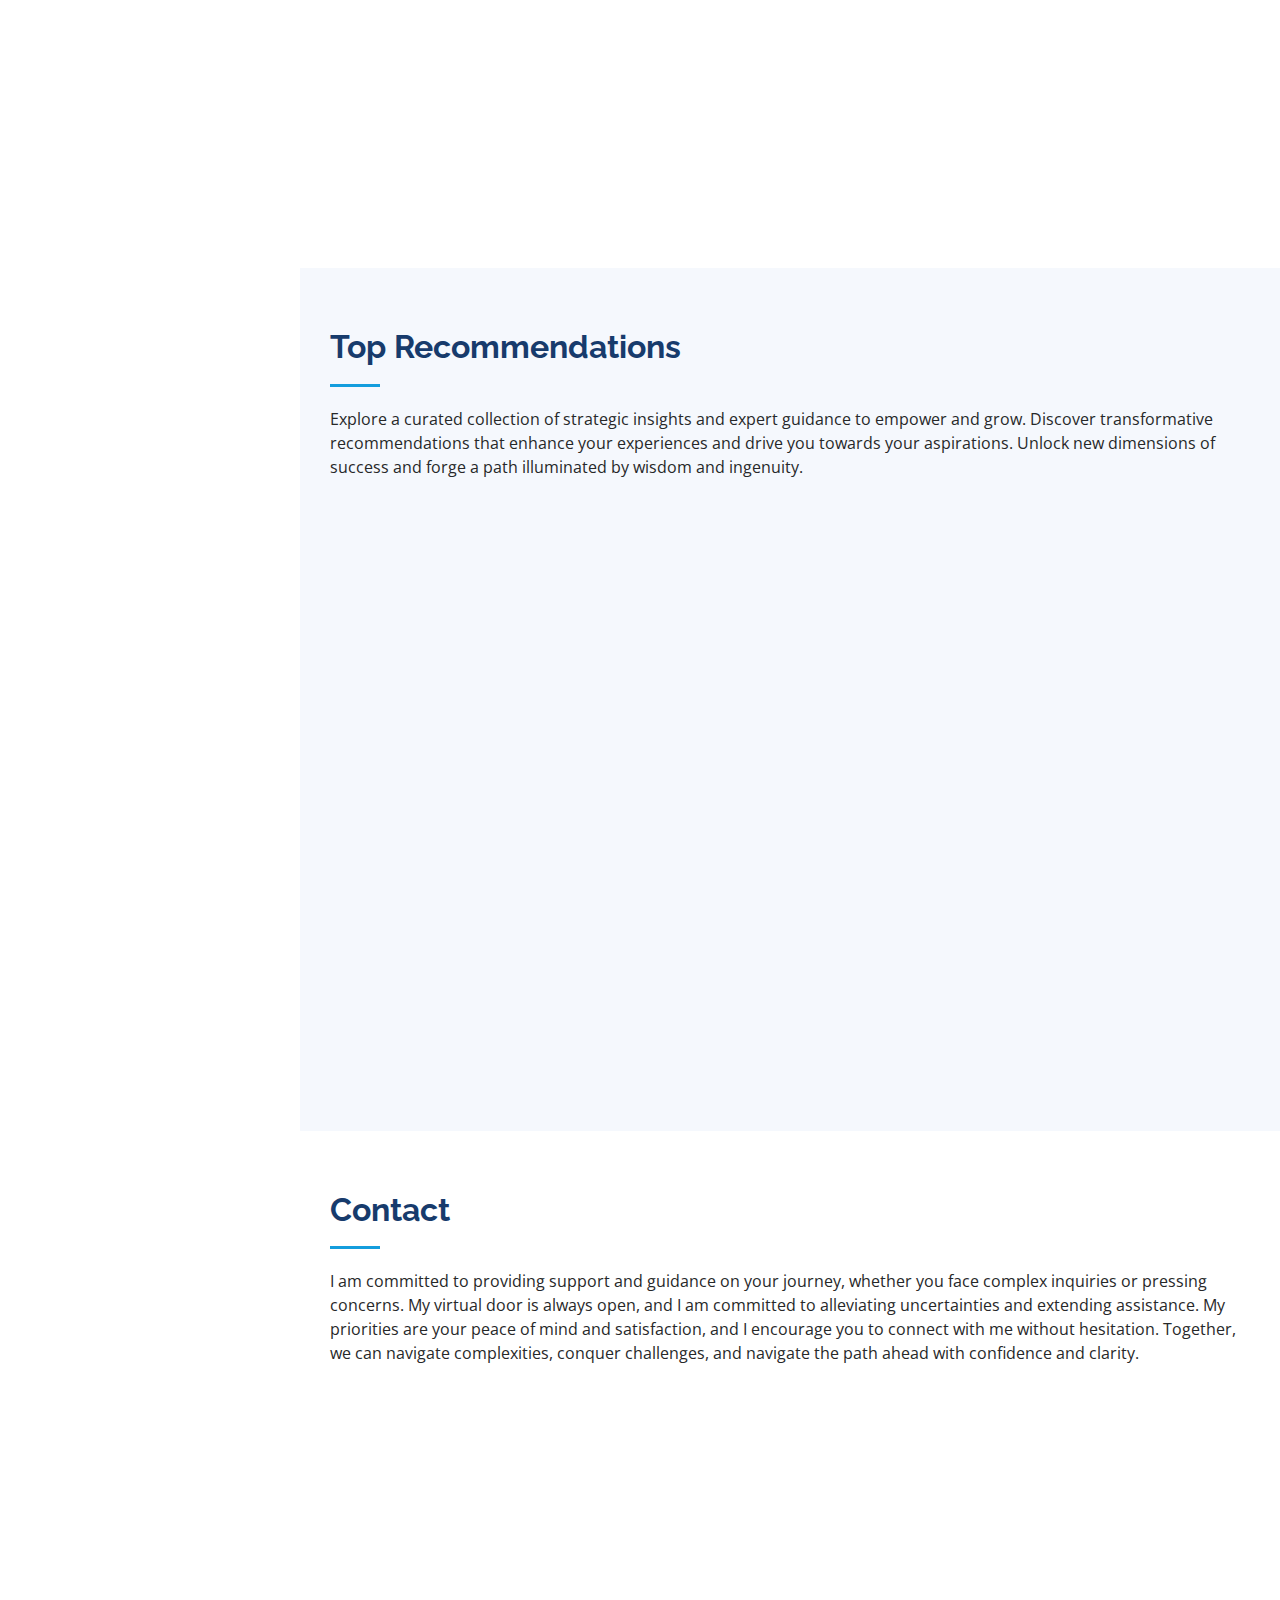
==== commit fef990cf: "last fixes" ====
--- a/index.html
+++ b/index.html
@@ -758,8 +758,8 @@
 <!-- ======= Footer ======= -->
 <footer id="footer">
     <div class="container">
-        <div class="credits" style="color: #fed700">
-            Crafted with ❤️<strong><span>Mohamed TESTOURI</span></strong>
+        <div class="credits" style="color: #fed700; font-size: 12px;">
+            Crafted with ❤️&nbsp;<strong>Mohamed TESTOURI</strong>
         </div>
 
     </div>
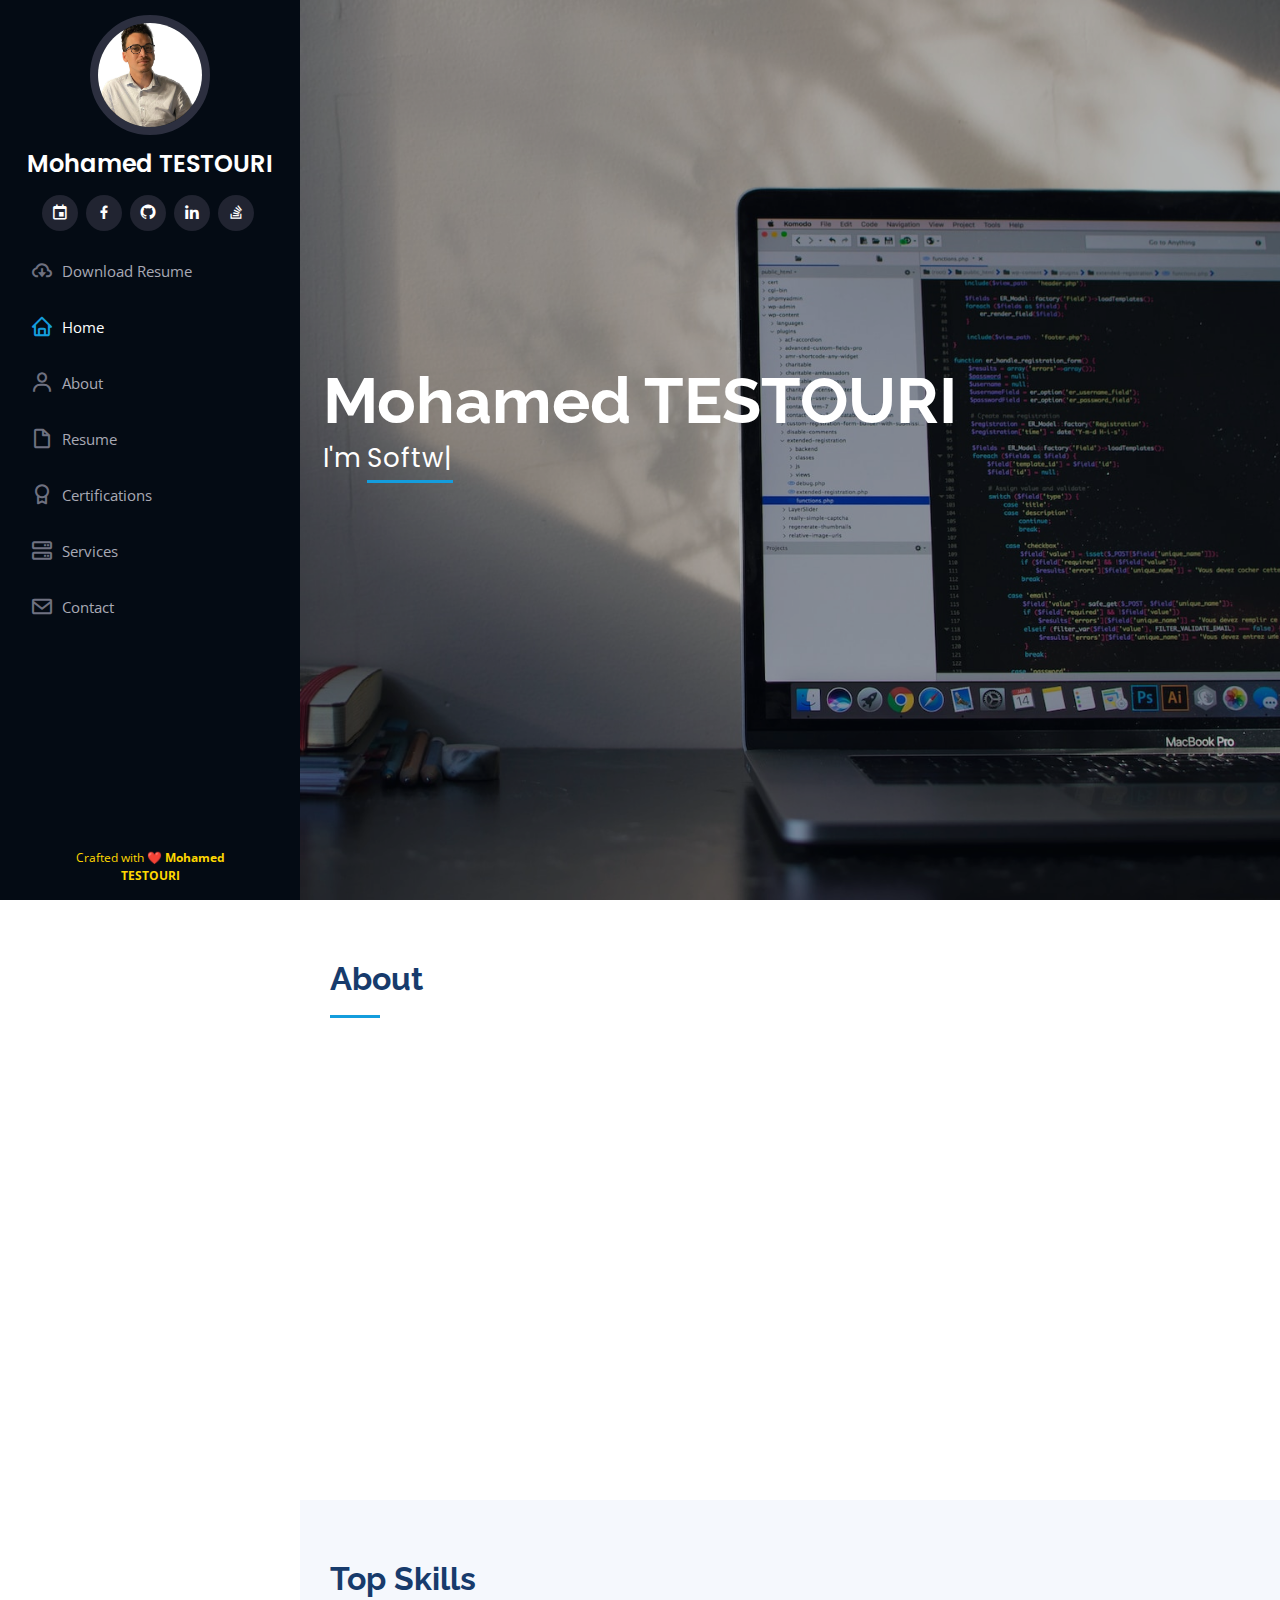
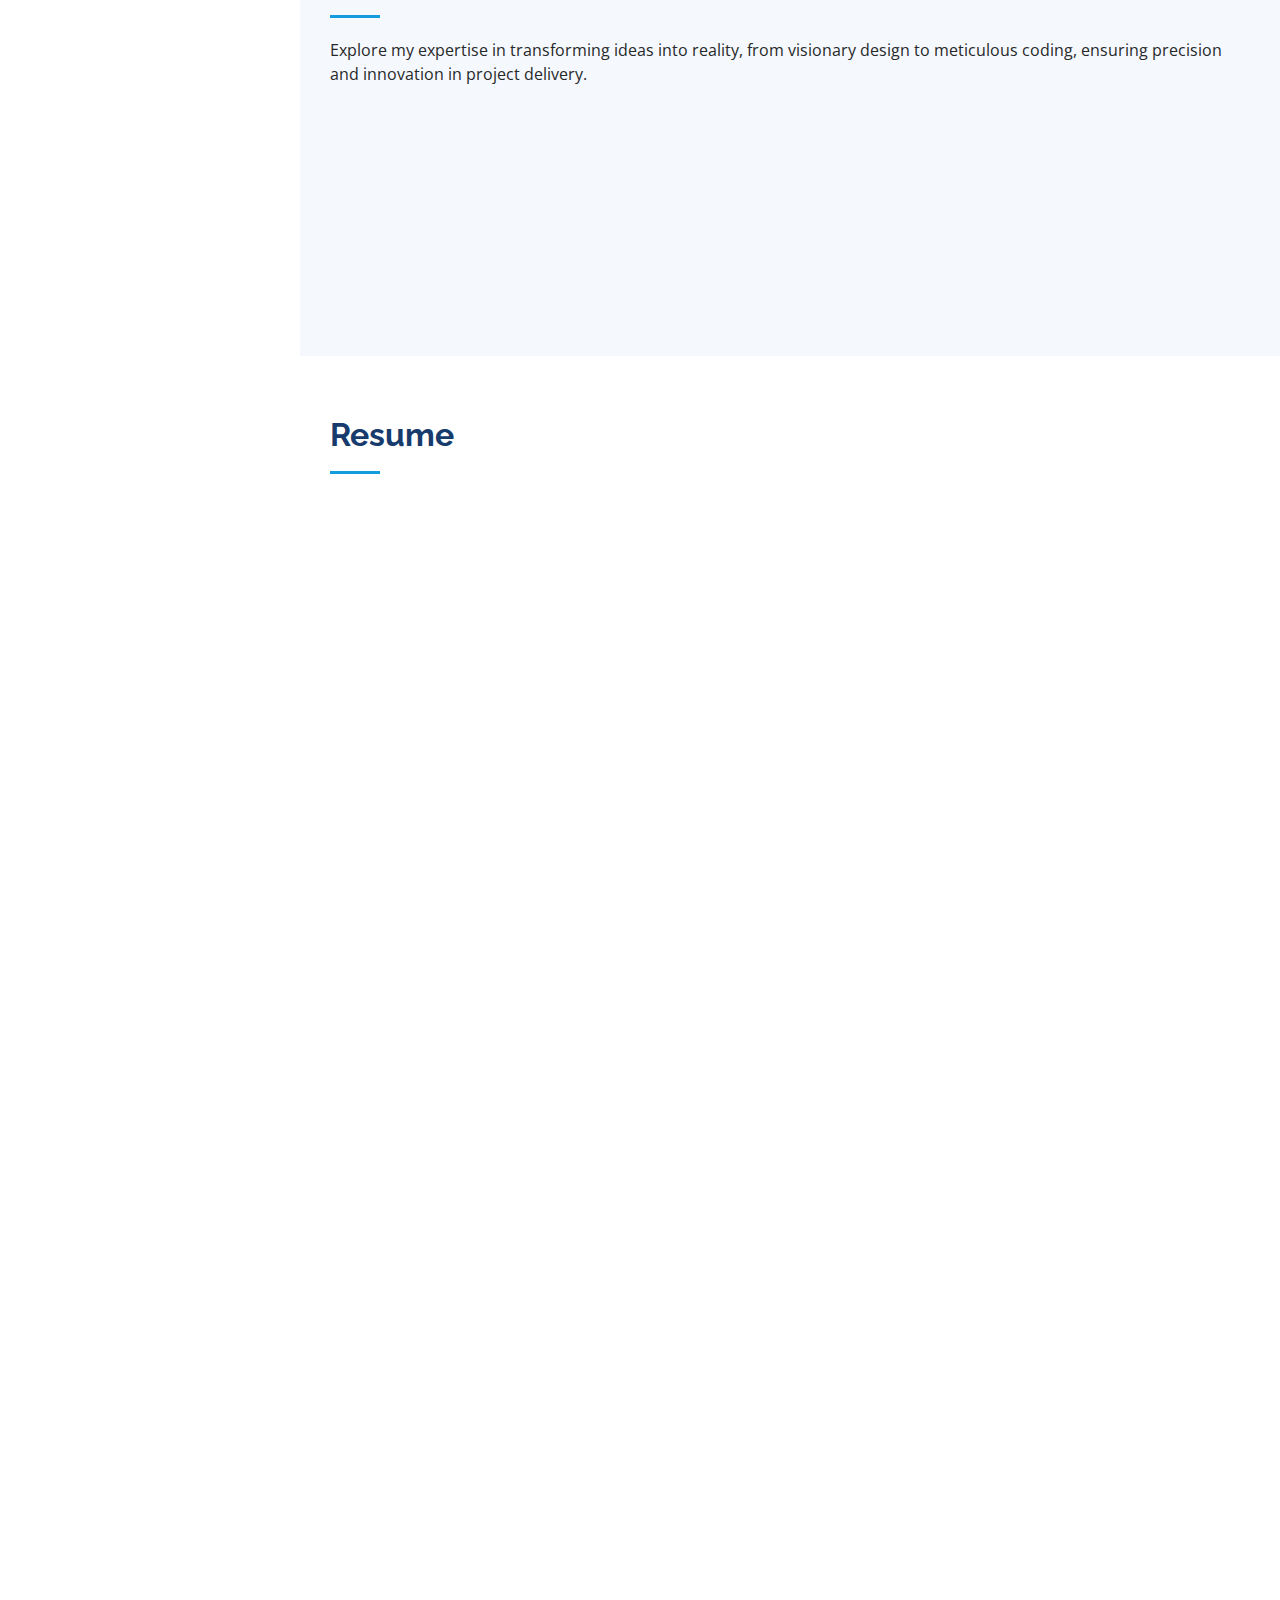
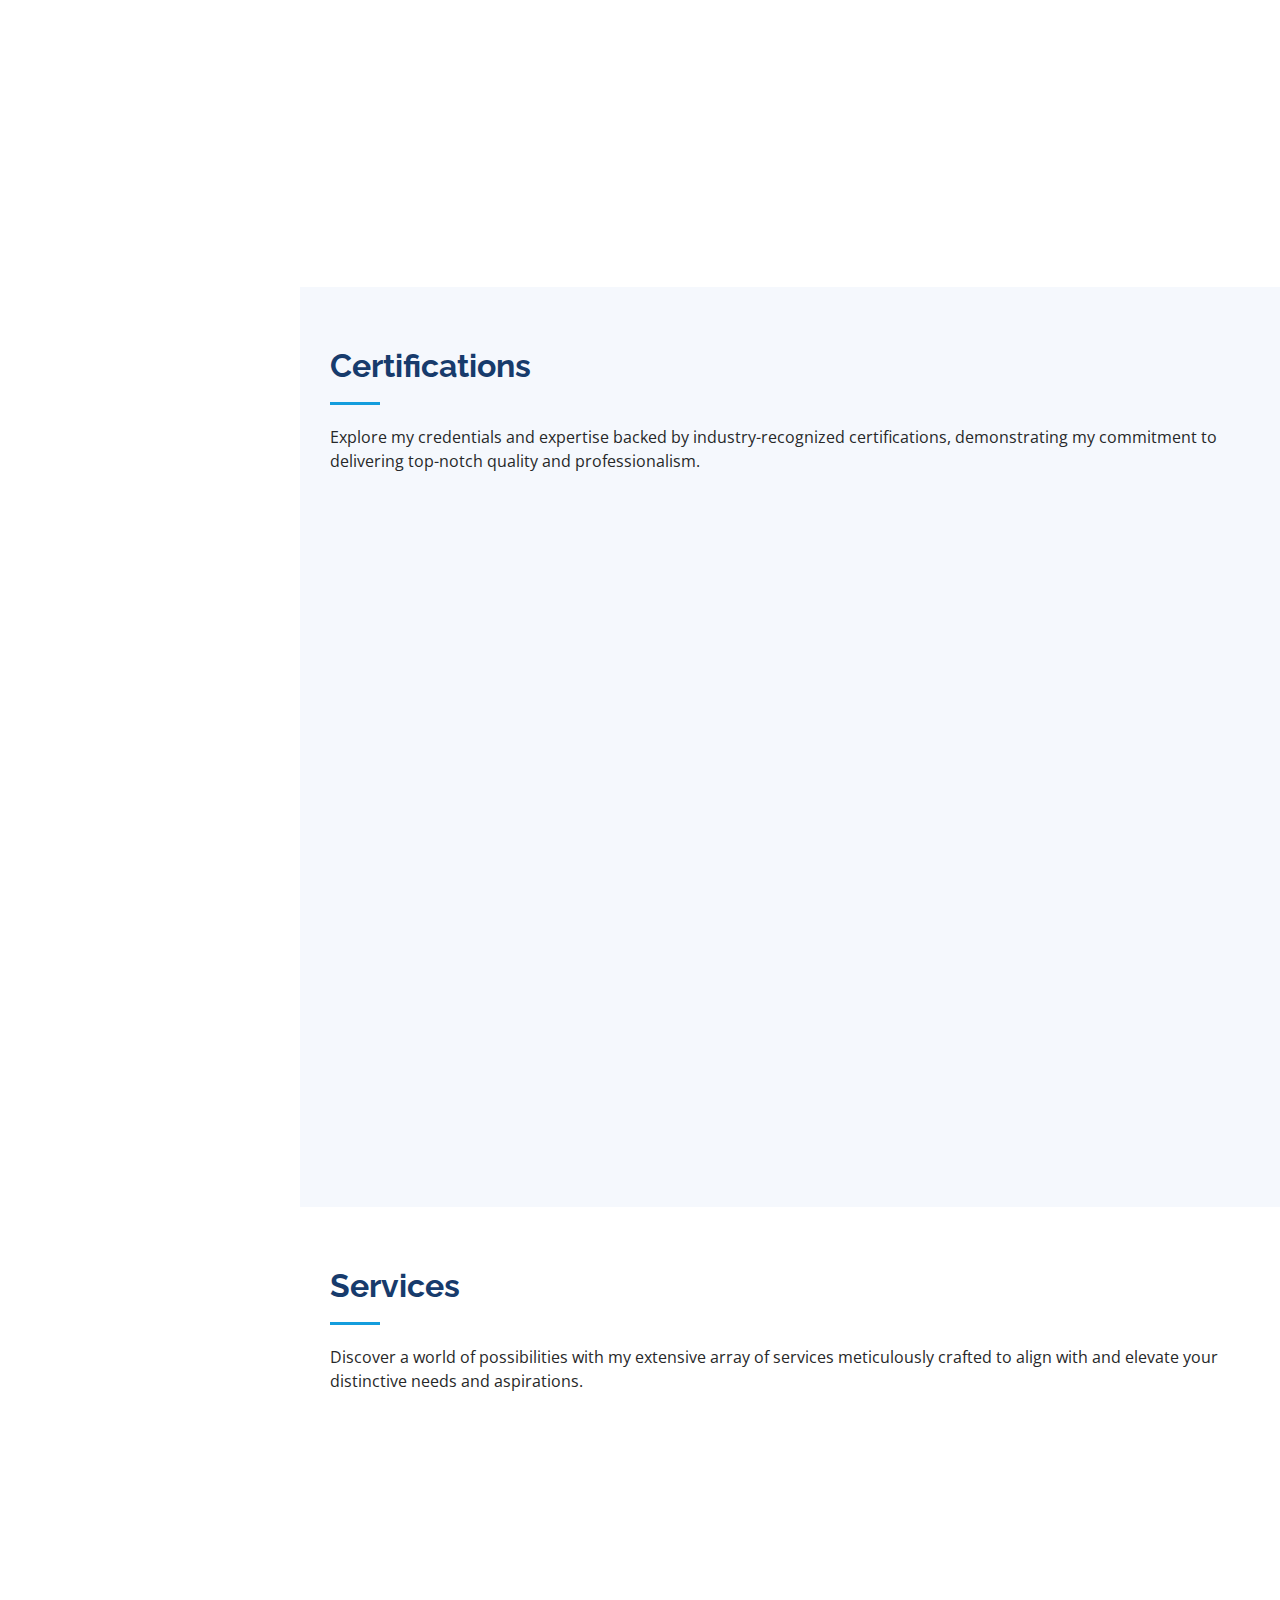
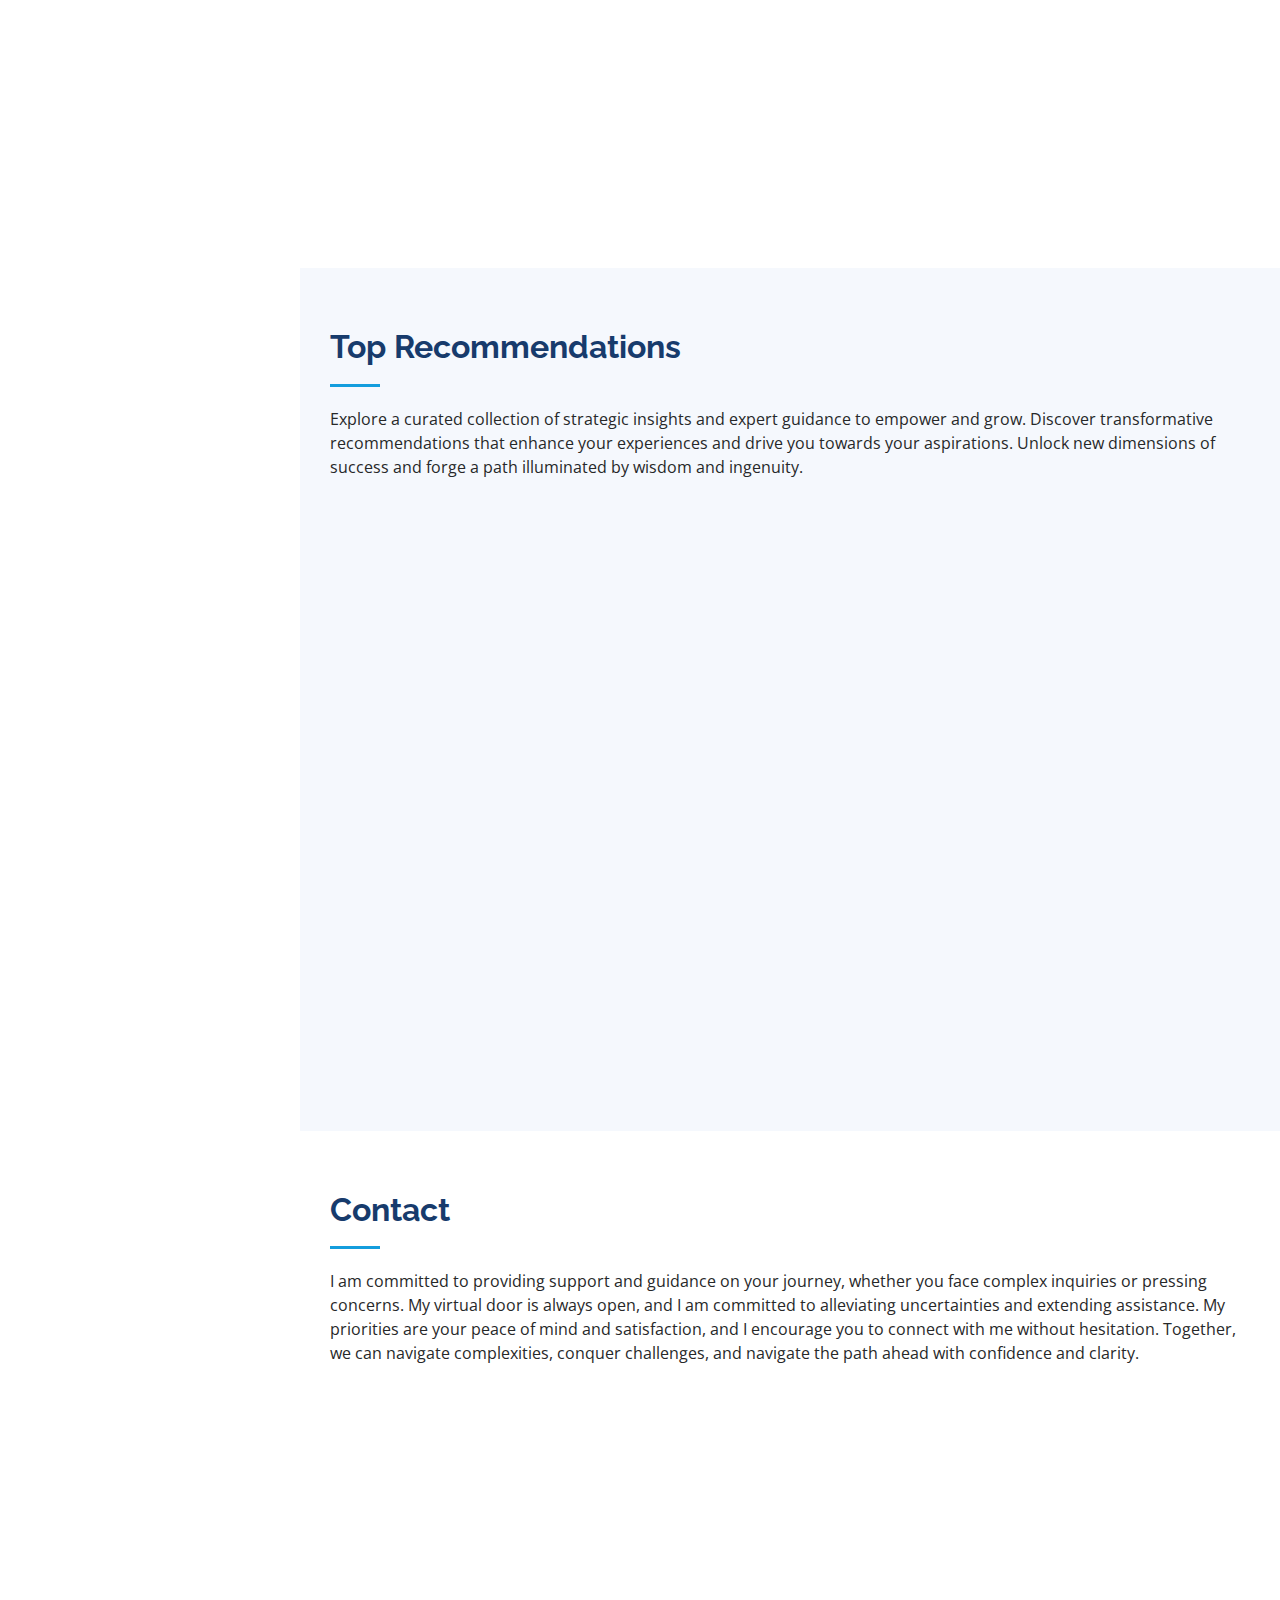
==== commit 2c8bc5cd: "fix icon" ====
--- a/index.html
+++ b/index.html
@@ -67,7 +67,7 @@
                 <li><a href="#about" class="nav-link scrollto"><i class="bx bx-user"></i> <span>About</span></a></li>
                 <li><a href="#resume" class="nav-link scrollto"><i class="bx bx-file-blank"></i> <span>Resume</span></a>
                 </li>
-                <li><a href="#portfolio" class="nav-link scrollto"><i class="bx bx-book-content"></i>
+                <li><a href="#portfolio" class="nav-link scrollto"><i class='bx bx-award'></i>
                     <span>Certifications</span></a></li>
                 <li><a href="#services" class="nav-link scrollto"><i class="bx bx-server"></i> <span>Services</span></a>
                 </li>
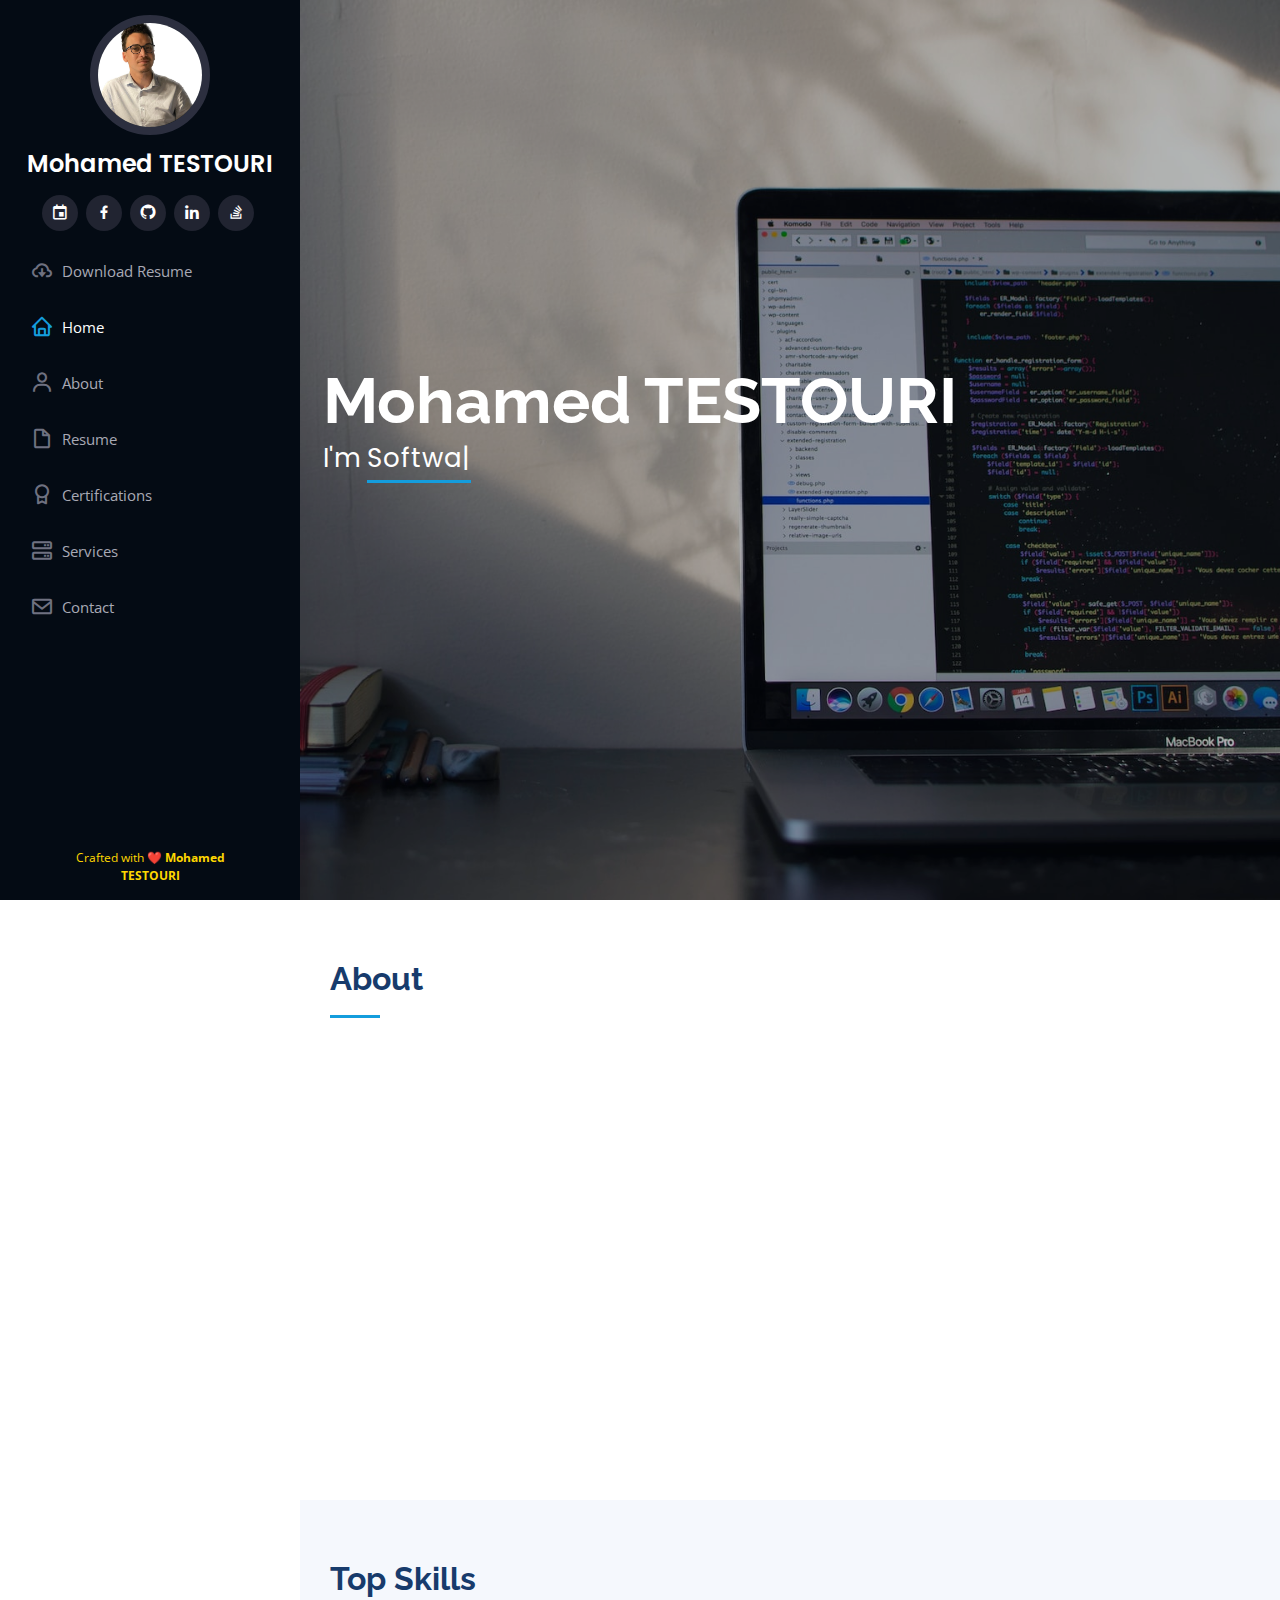
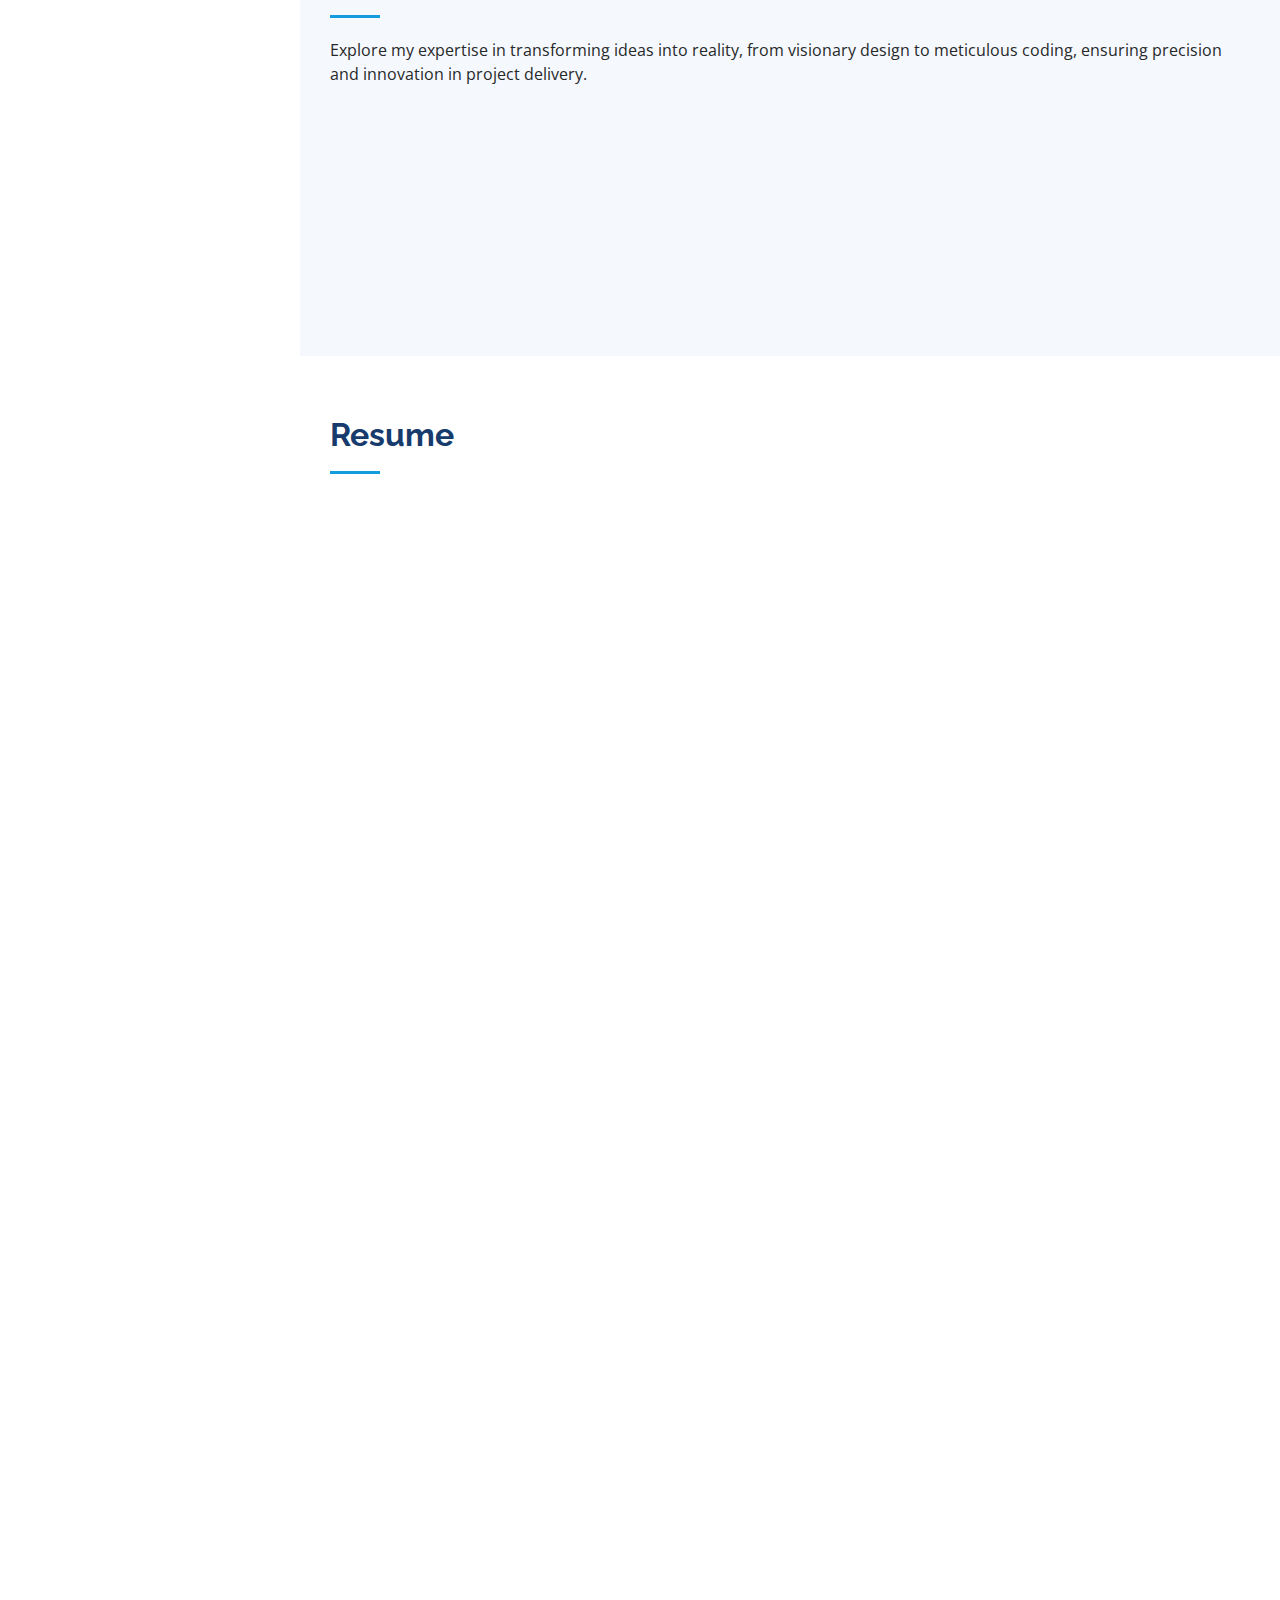
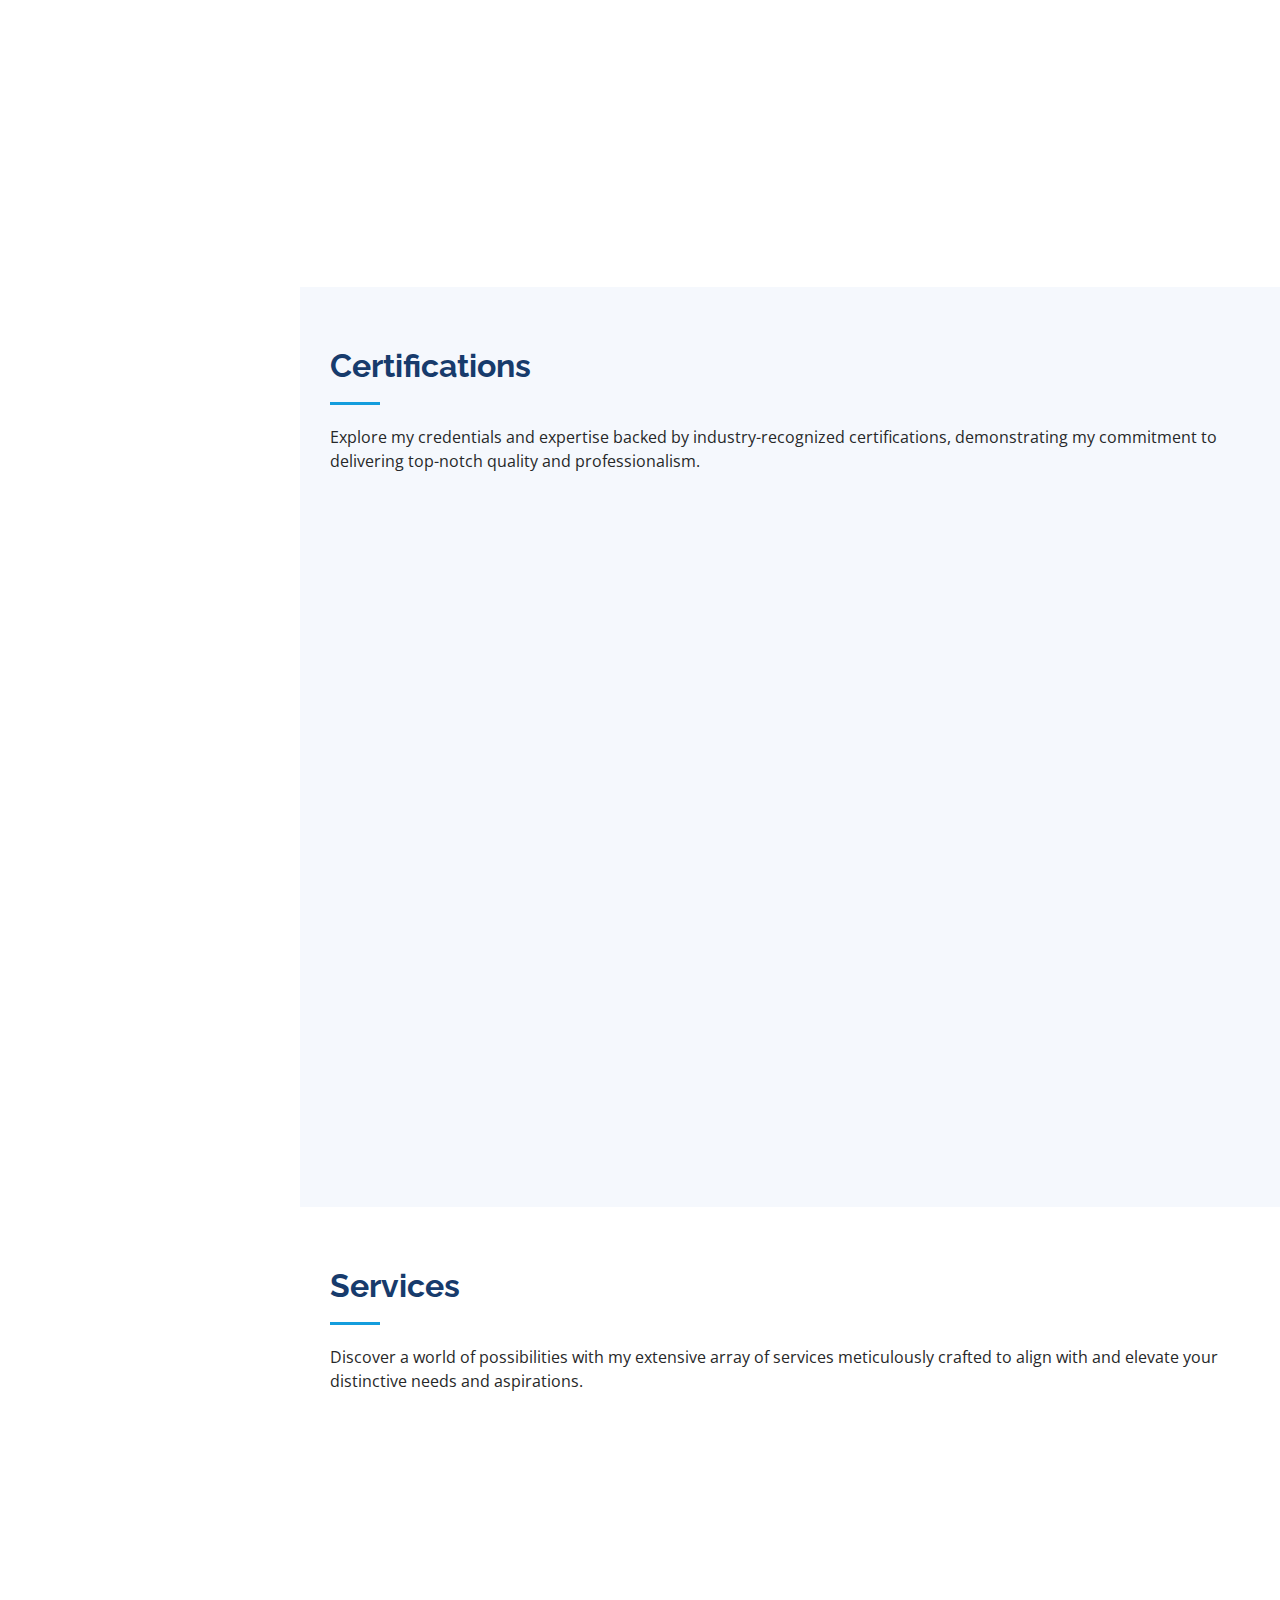
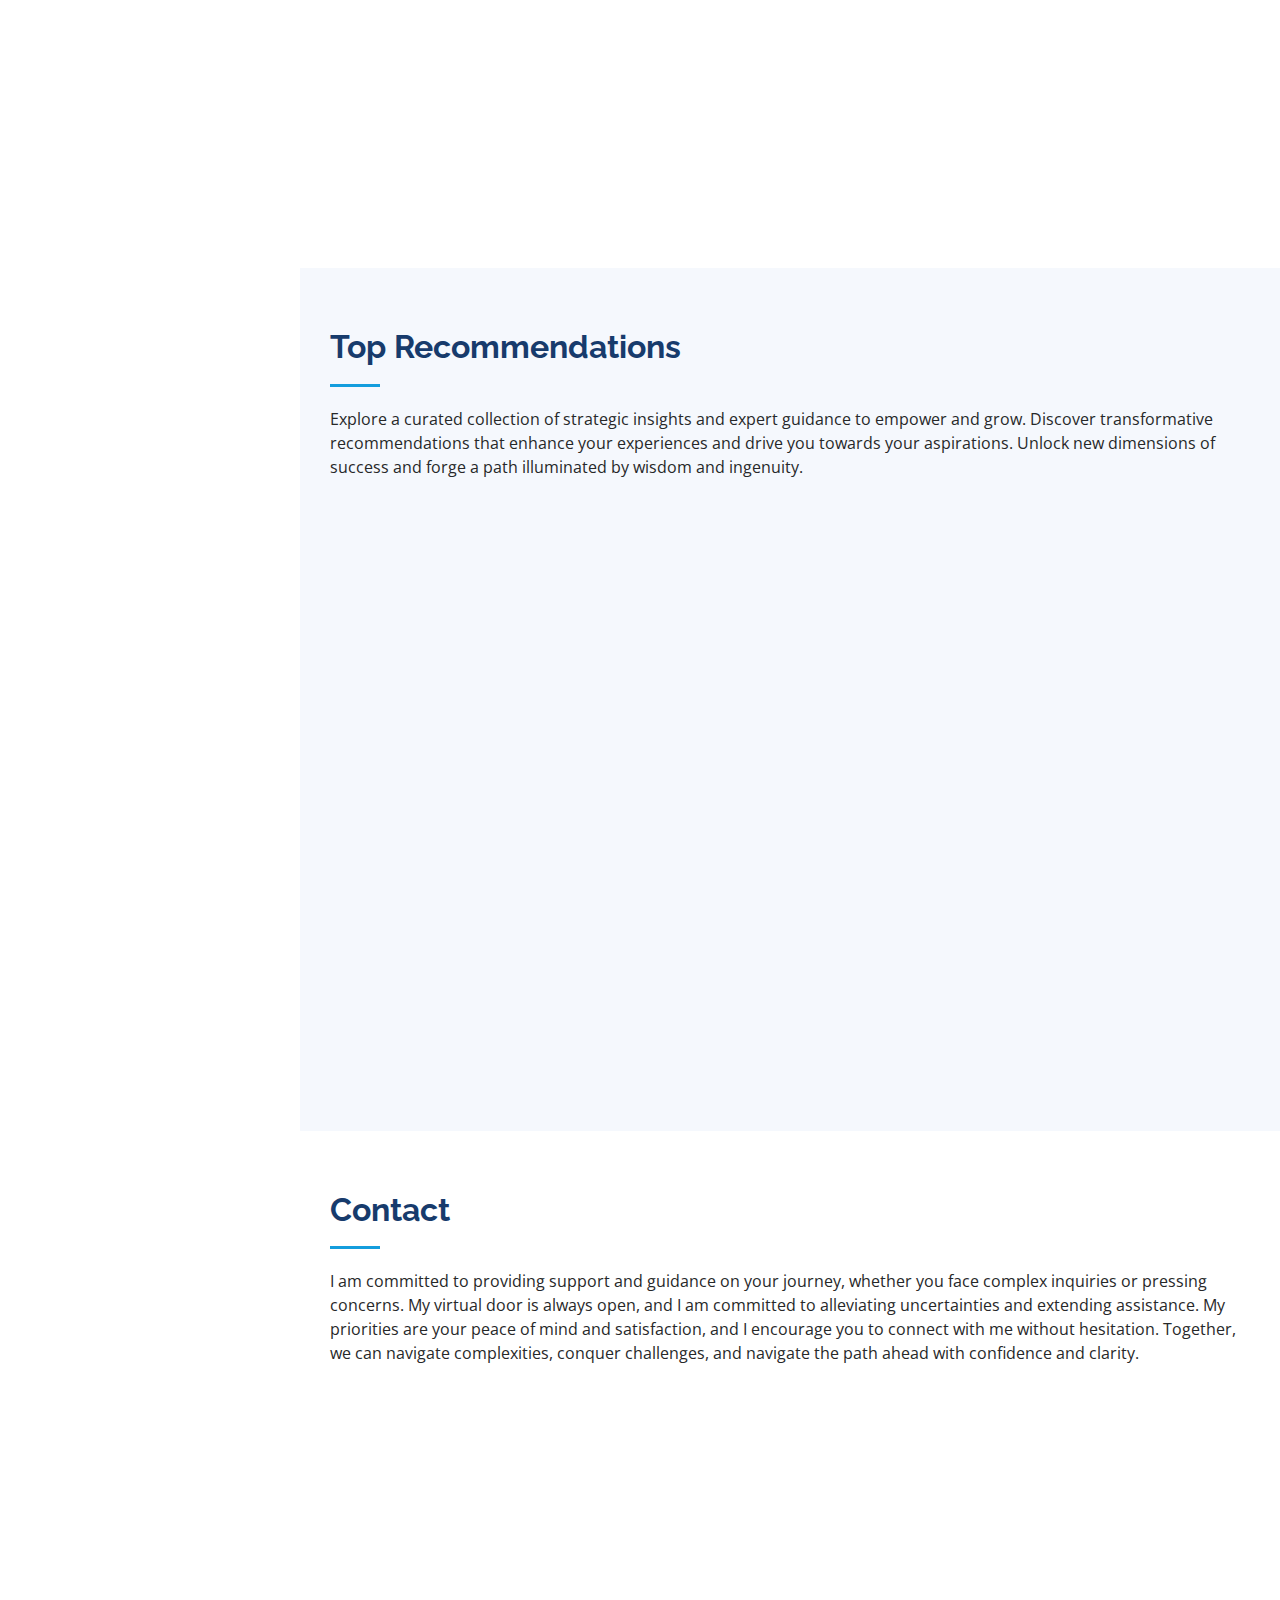
==== commit 6c8c6cc1: "integrate calendly" ====
--- a/index.html
+++ b/index.html
@@ -26,6 +26,11 @@
 
     <!-- Template Main CSS File -->
     <link href="assets/css/style.css" rel="stylesheet">
+    <!-- Calendly badge widget begin -->
+    <link href="https://assets.calendly.com/assets/external/widget.css" rel="stylesheet">
+    <script src="https://assets.calendly.com/assets/external/widget.js" type="text/javascript" async></script>
+    <script type="text/javascript">window.onload = function() { Calendly.initBadgeWidget({ url: 'https://calendly.com/mohamedtestoury/45-minute-meeting?primary_color=149ddd', text: 'Schedule a meeting with me', color: '#149ddd', textColor: '#ffffff', branding: true }); }</script>
+    <!-- Calendly badge widget end -->
 
     <!-- =======================================================
     * Template Name: iPortfolio
@@ -686,7 +691,10 @@
                 <p>
                     I am committed to providing support and guidance on your journey, whether you face complex inquiries or pressing concerns. My virtual door is always open, and I am committed to alleviating uncertainties and extending assistance. My priorities are your peace of mind and satisfaction, and I encourage you to connect with me without hesitation. Together, we can navigate complexities, conquer challenges, and navigate the path ahead with confidence and clarity.</p>
             </div>
-
+            <!--
+            <div class="calendly-inline-widget" data-url="https://calendly.com/mohamedtestoury/45-minute-meeting?primary_color=149ddd" style="min-width:320px;height:700px;"></div>
+            <script type="text/javascript" src="https://assets.calendly.com/assets/external/widget.js" async></script>
+          -->
             <div class="row" data-aos="fade-in">
 
                 <div class="col-lg-5 d-flex align-items-stretch">
@@ -709,15 +717,12 @@
                             <p>(+216) 22 222 860</p>
                         </div>
                         <img src="assets/img/quote.png" class="img-fluid" alt="">
-                        <!--
-                         <iframe src="https://www.google.com/maps/embed?pb=!1m14!1m8!1m3!1d12097.433213460943!2d-74.0062269!3d40.7101282!3m2!1i1024!2i768!4f13.1!3m3!1m2!1s0x0%3A0xb89d1fe6bc499443!2sDowntown+Conference+Center!5e0!3m2!1smk!2sbg!4v1539943755621" frameborder="0" style="border:0; width: 100%; height: 290px;" allowfullscreen></iframe>
-                        -->
-                    </div>
-
-                </div>
-
-                <div class="col-lg-7 mt-5 mt-lg-0 d-flex align-items-stretch">
-                    <form action="contact.php" method="post" role="form" class="php-email-form">
+
+                    </div>
+
+                </div> <div class="col-lg-7 mt-5 mt-lg-0 d-flex align-items-stretch">
+
+                   <form action="contact.php" method="post" role="form" class="php-email-form">
                         <div class="row">
                             <div class="form-group col-md-6">
                                 <label for="name">Your Name</label>
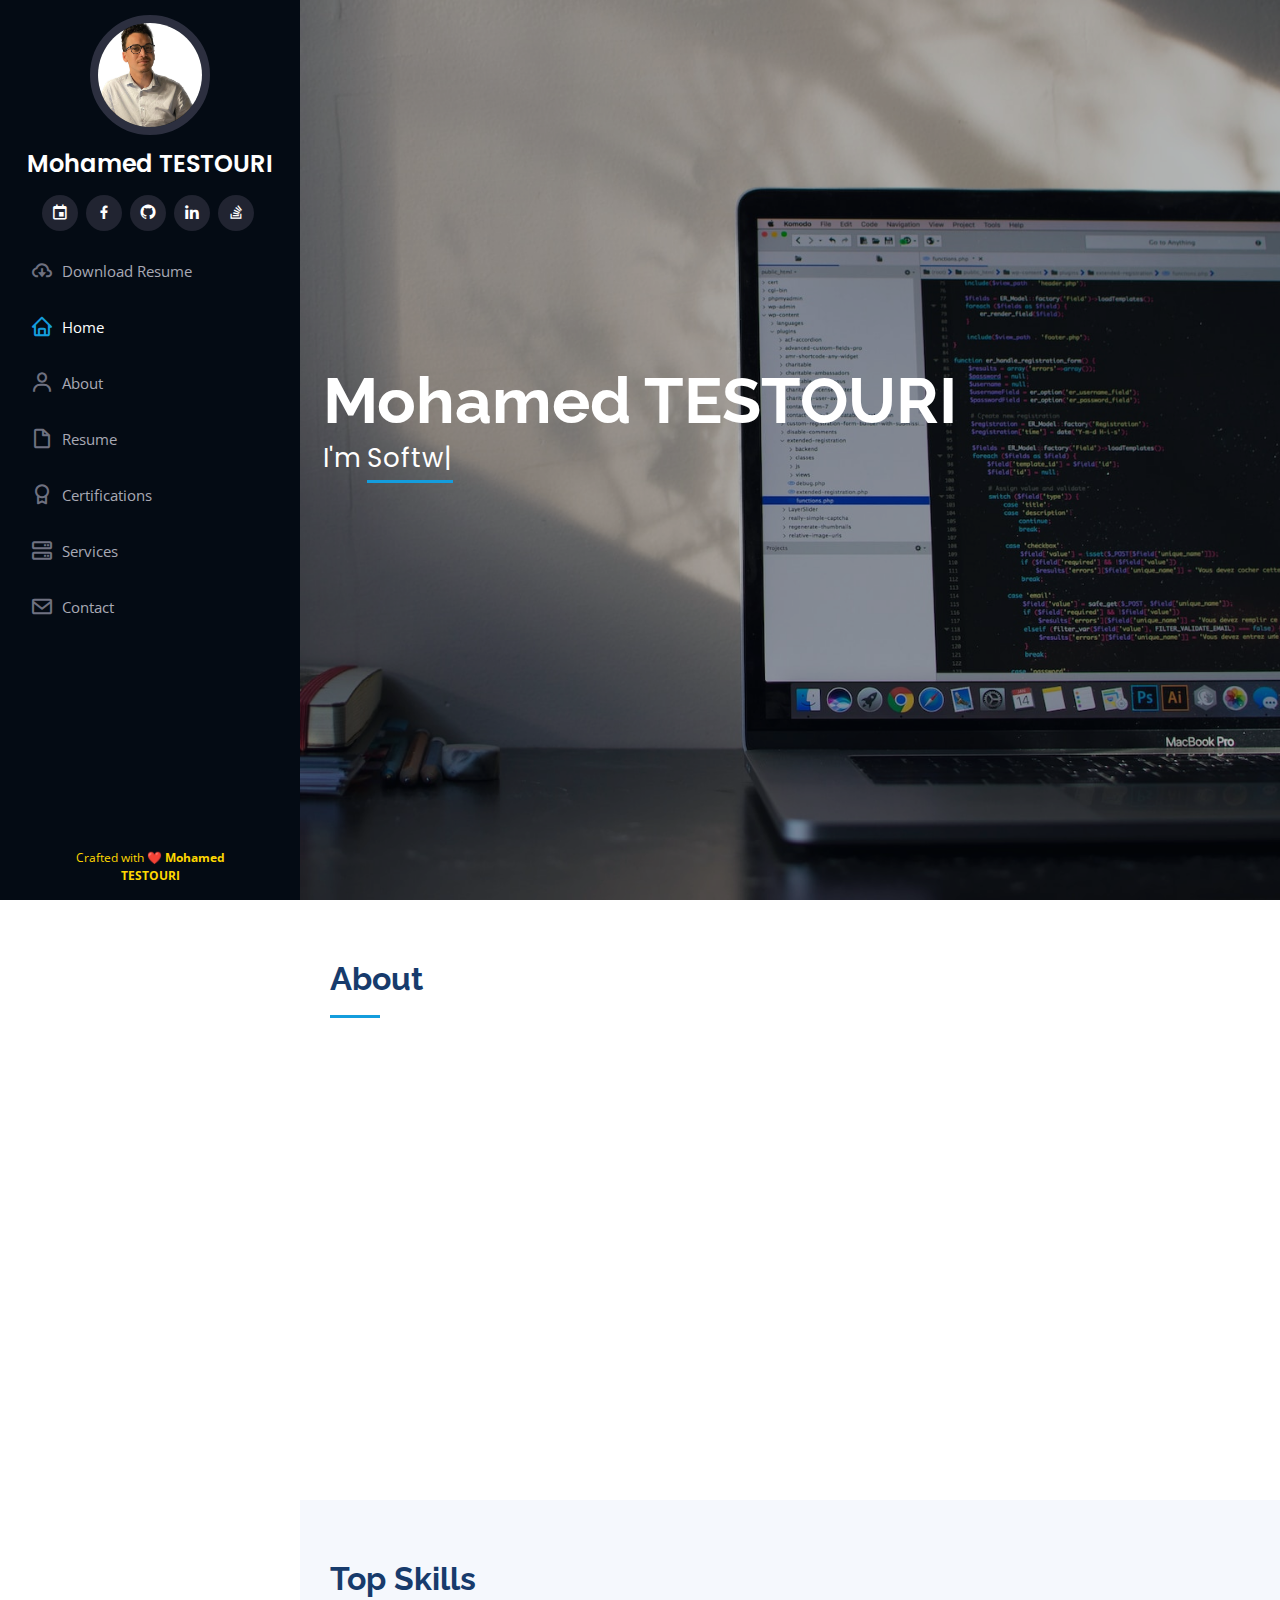
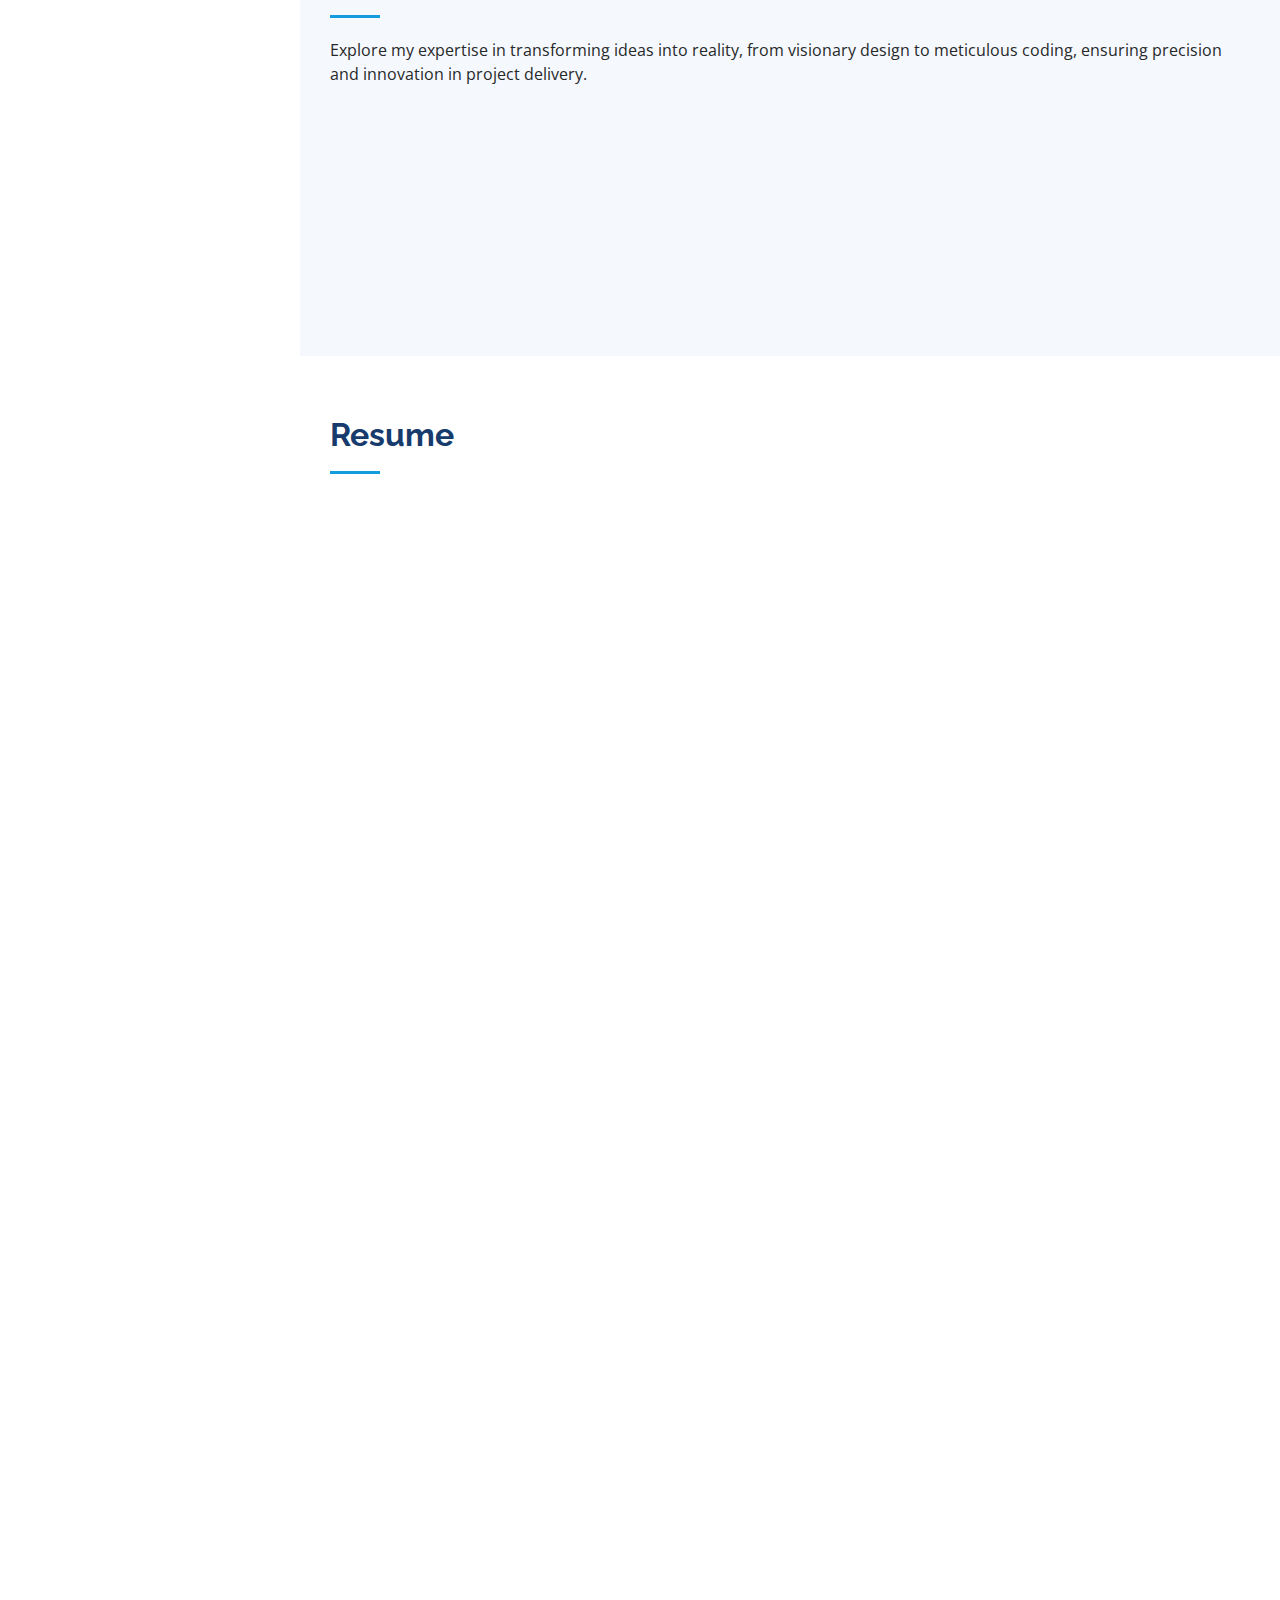
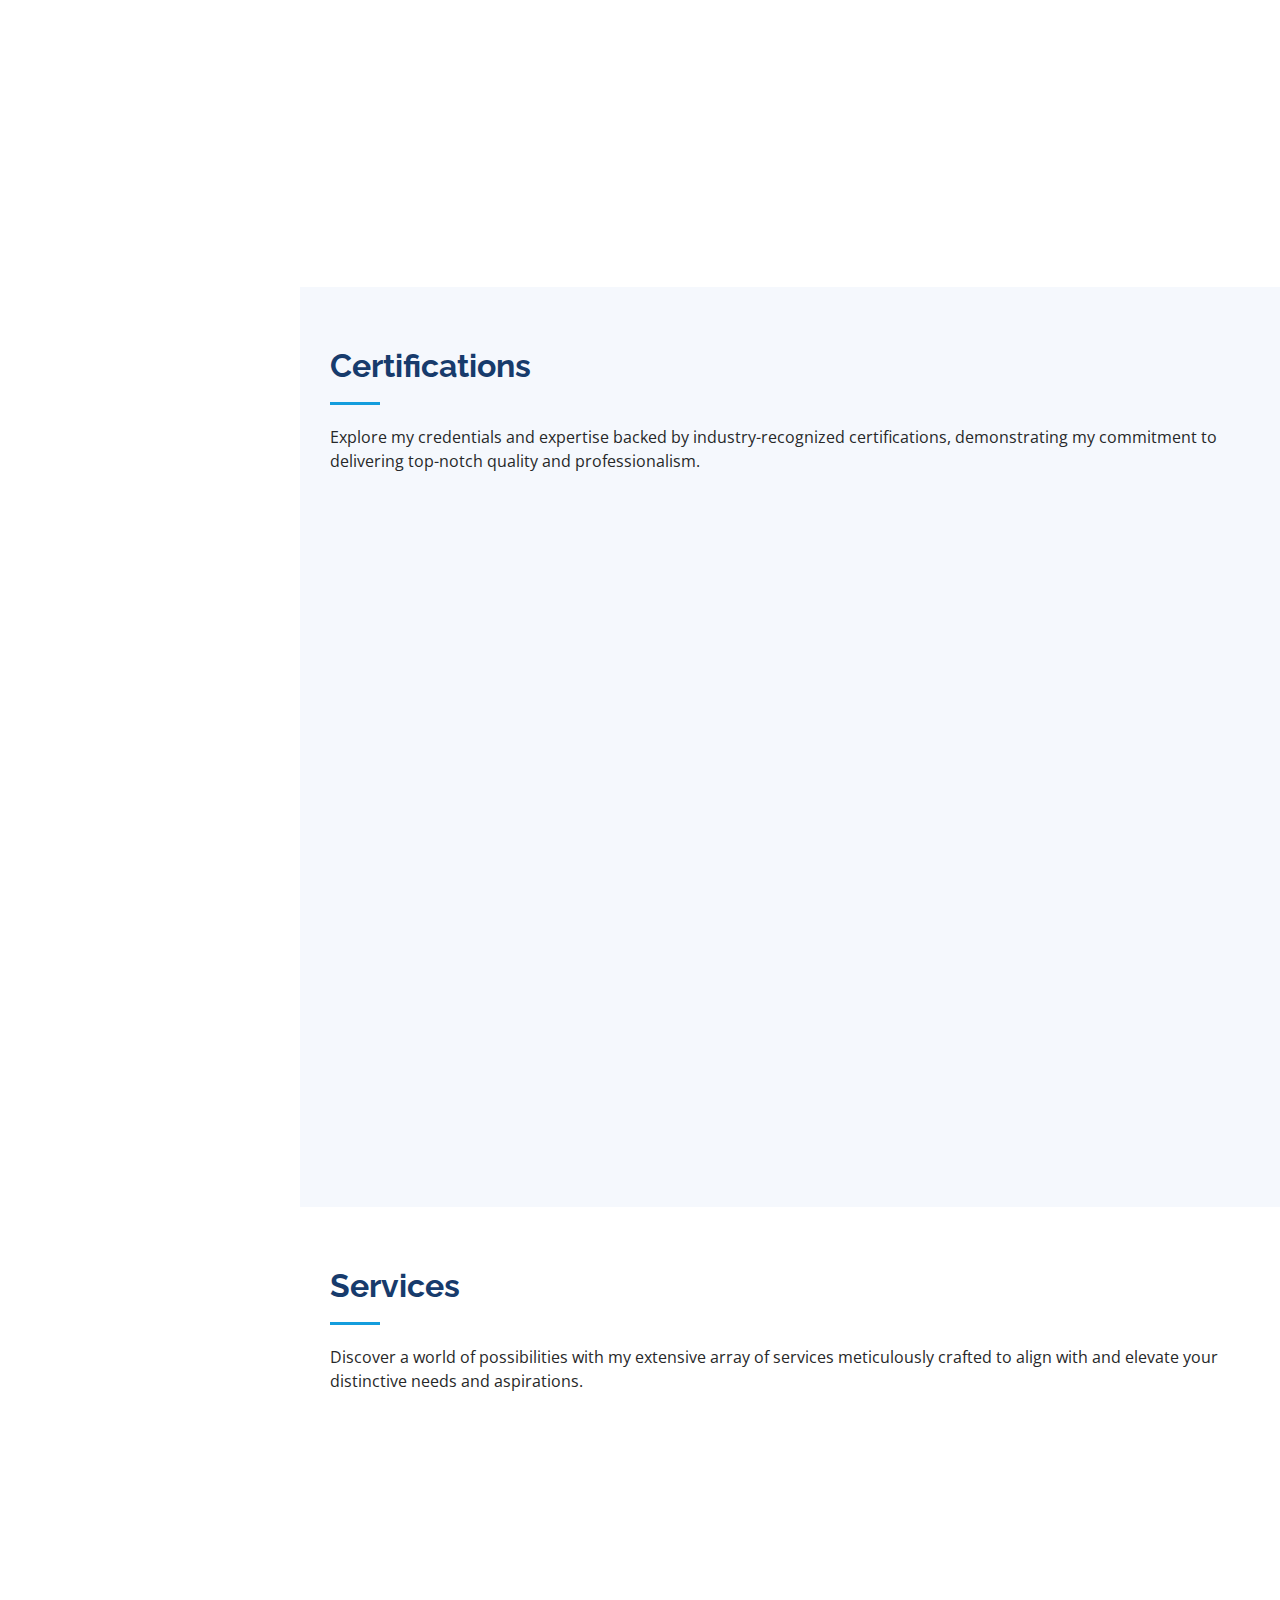
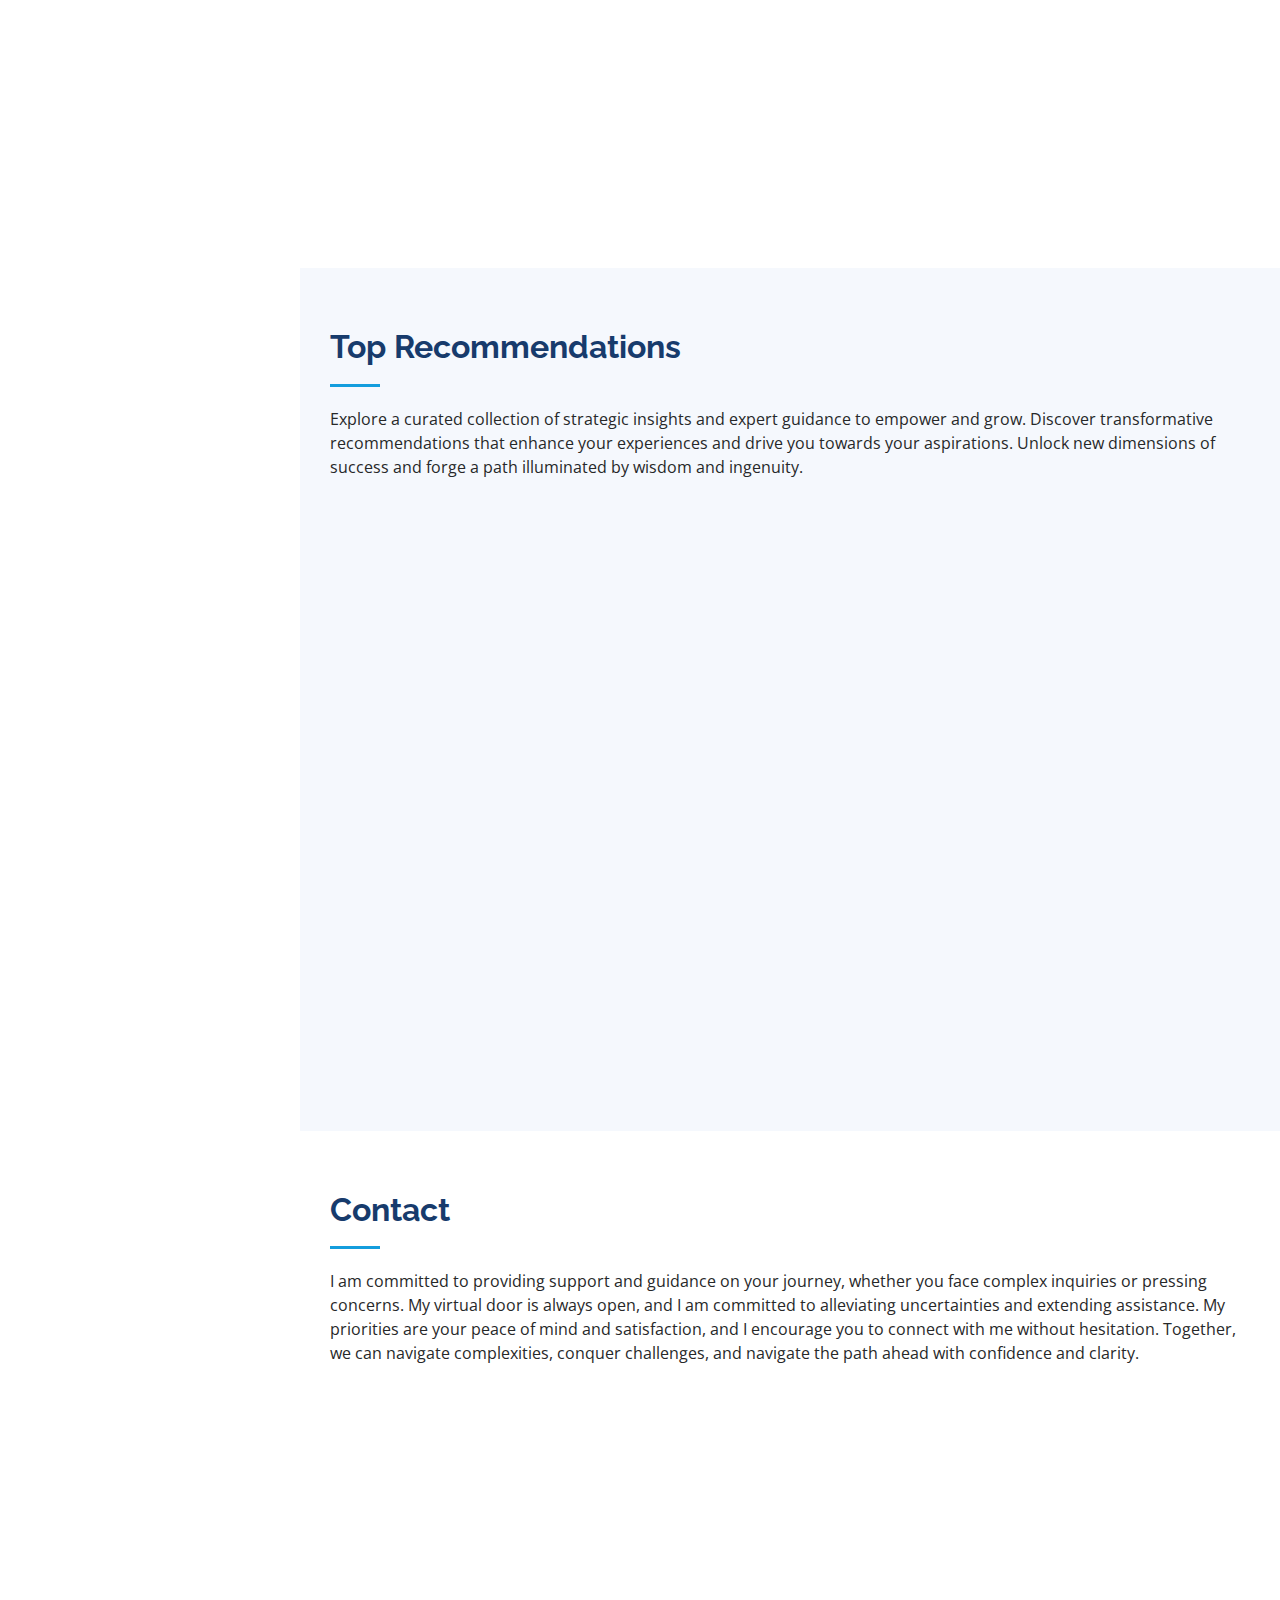
==== commit eb380b9c: "remove up arrow" ====
--- a/index.html
+++ b/index.html
@@ -770,9 +770,6 @@
     </div>
 </footer><!-- End  Footer -->
 
-<a href="#" class="back-to-top d-flex align-items-center justify-content-center"><i
-        class="bi bi-arrow-up-short"></i></a>
-
 <!-- Vendor JS Files -->
 <script src="assets/vendor/purecounter/purecounter_vanilla.js"></script>
 <script src="assets/vendor/aos/aos.js"></script>
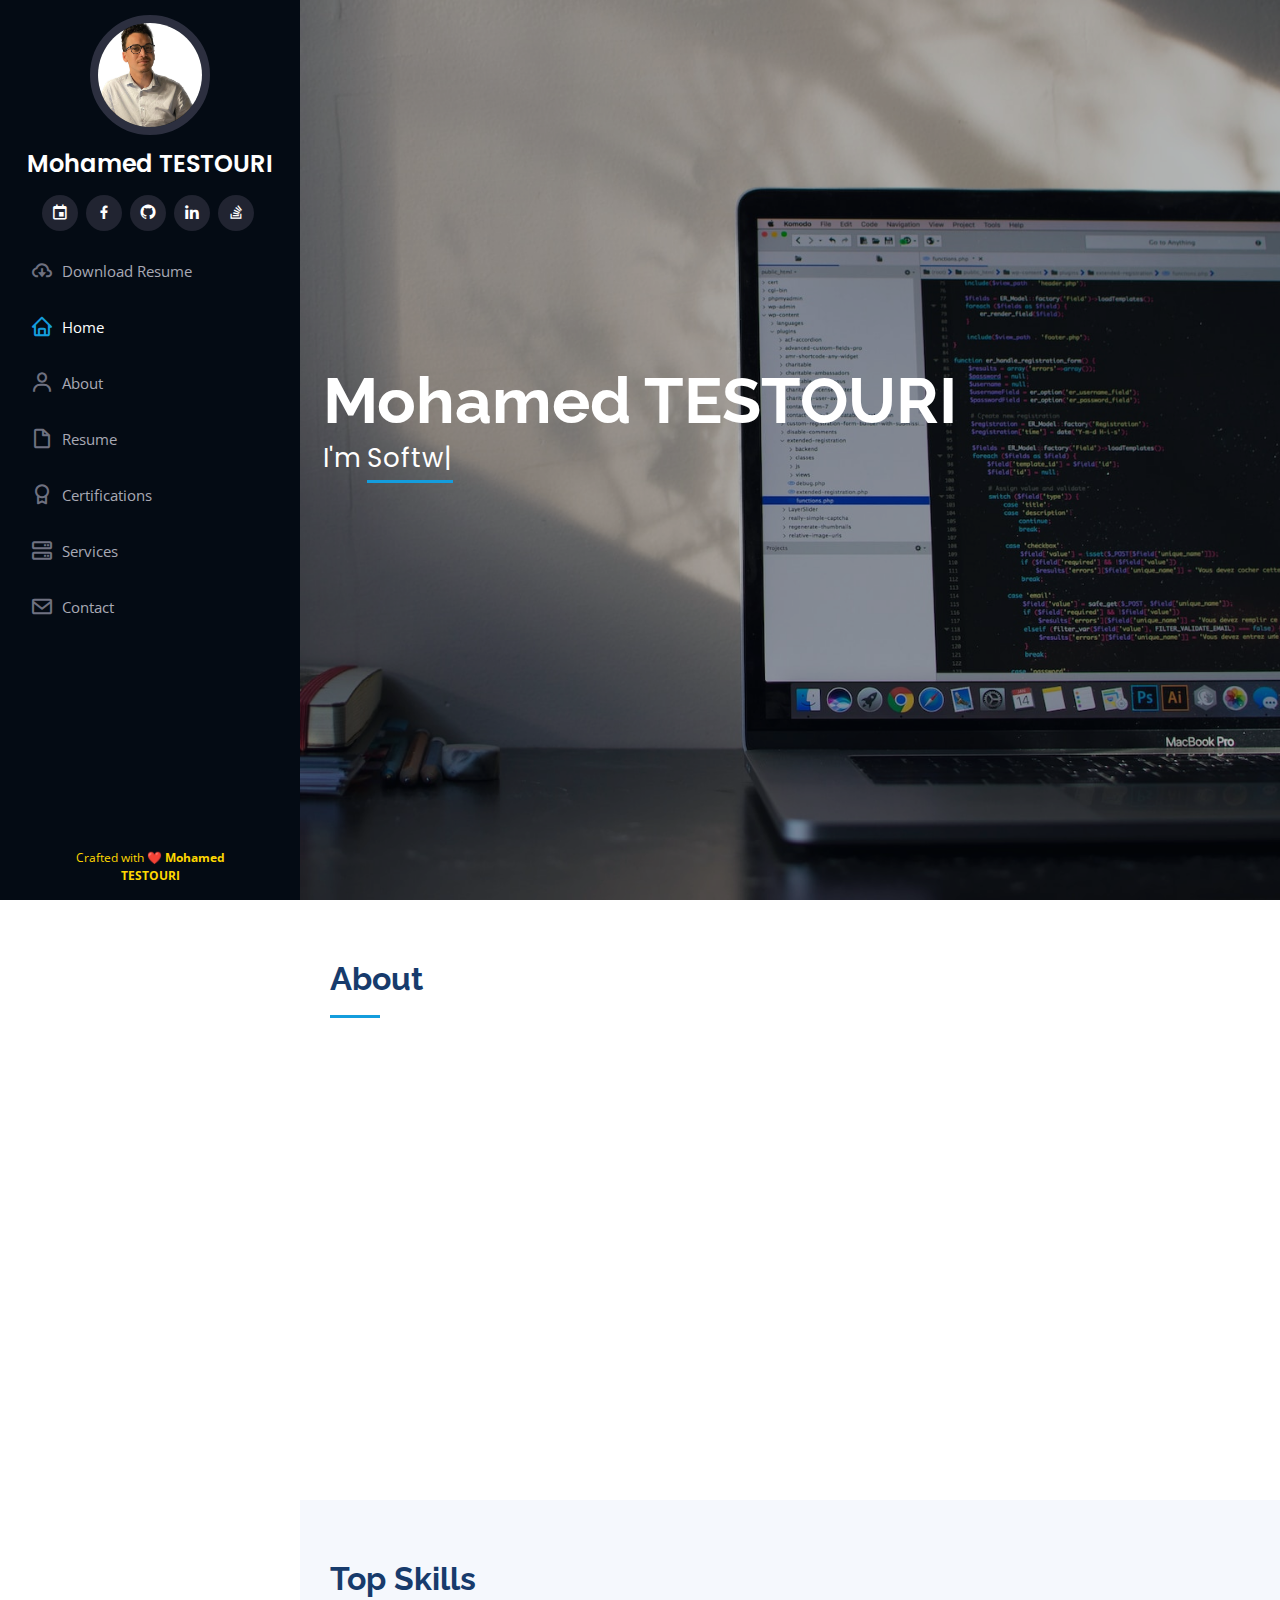
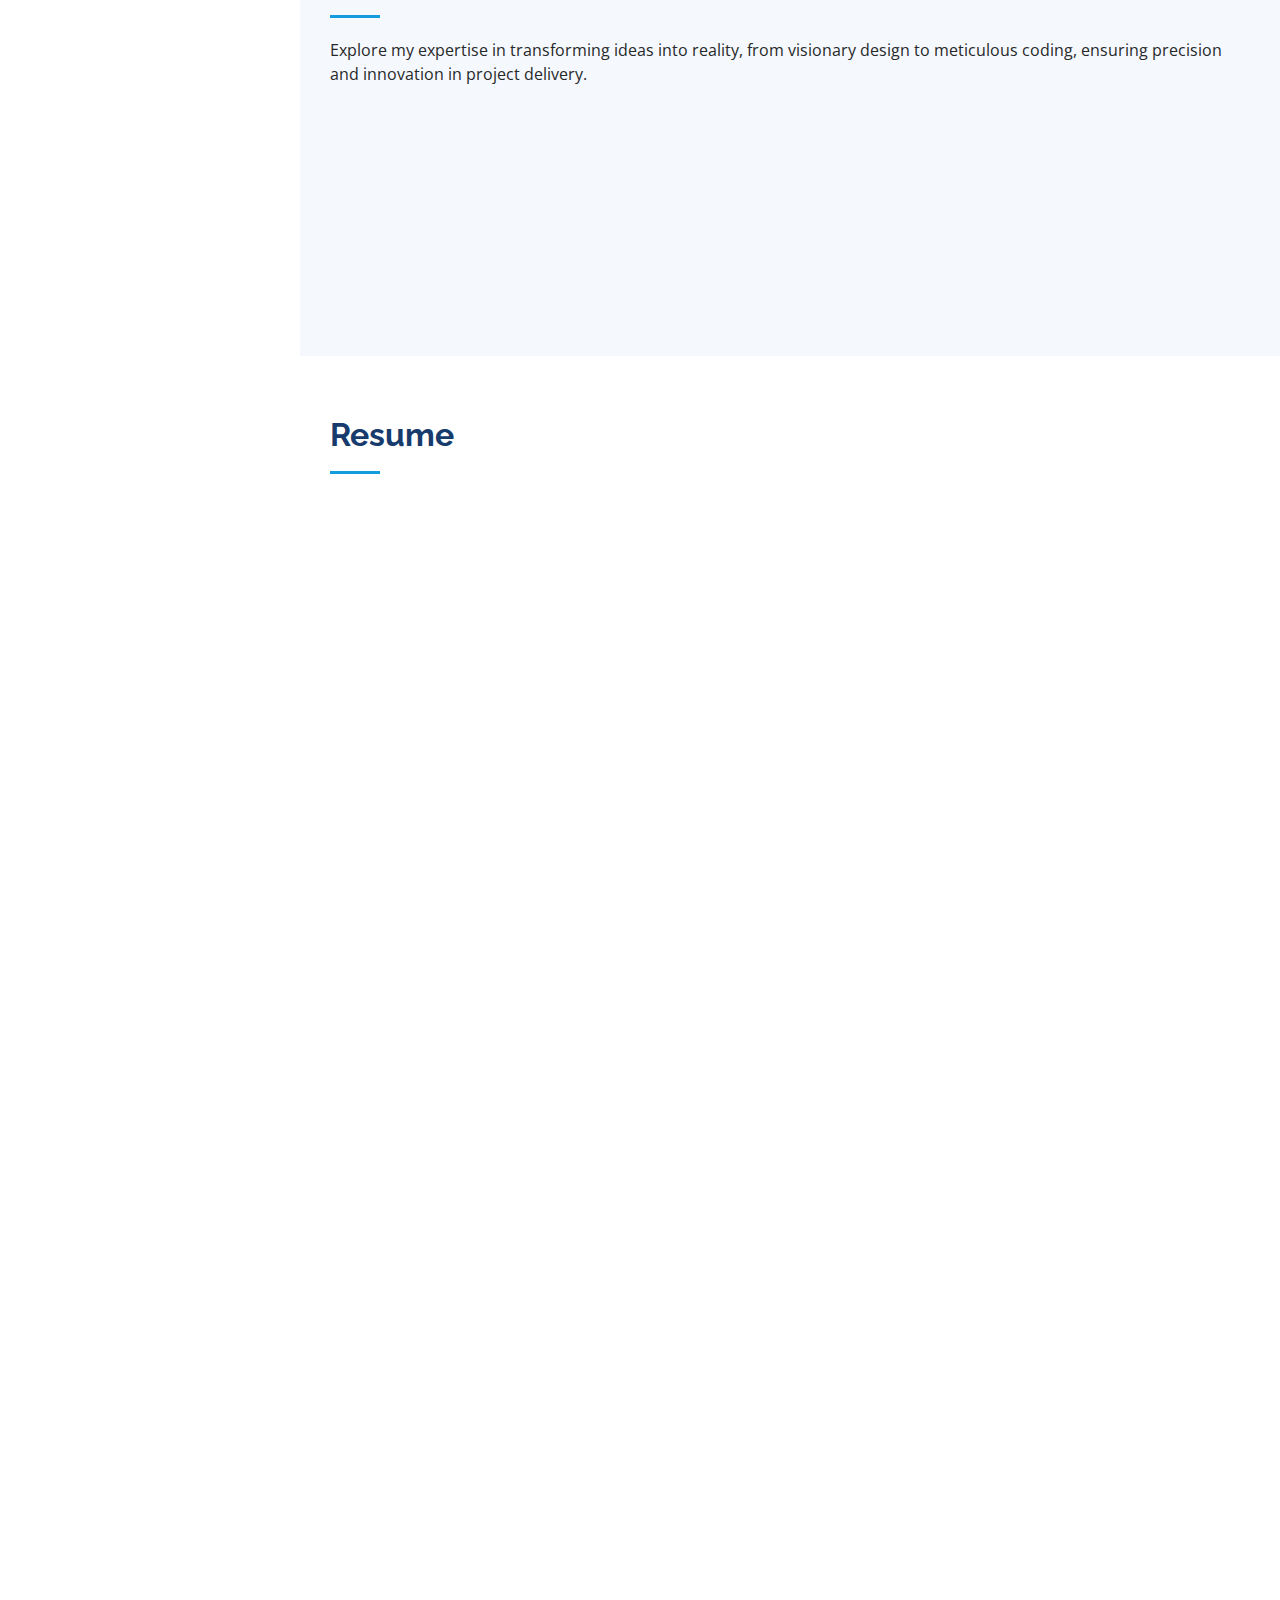
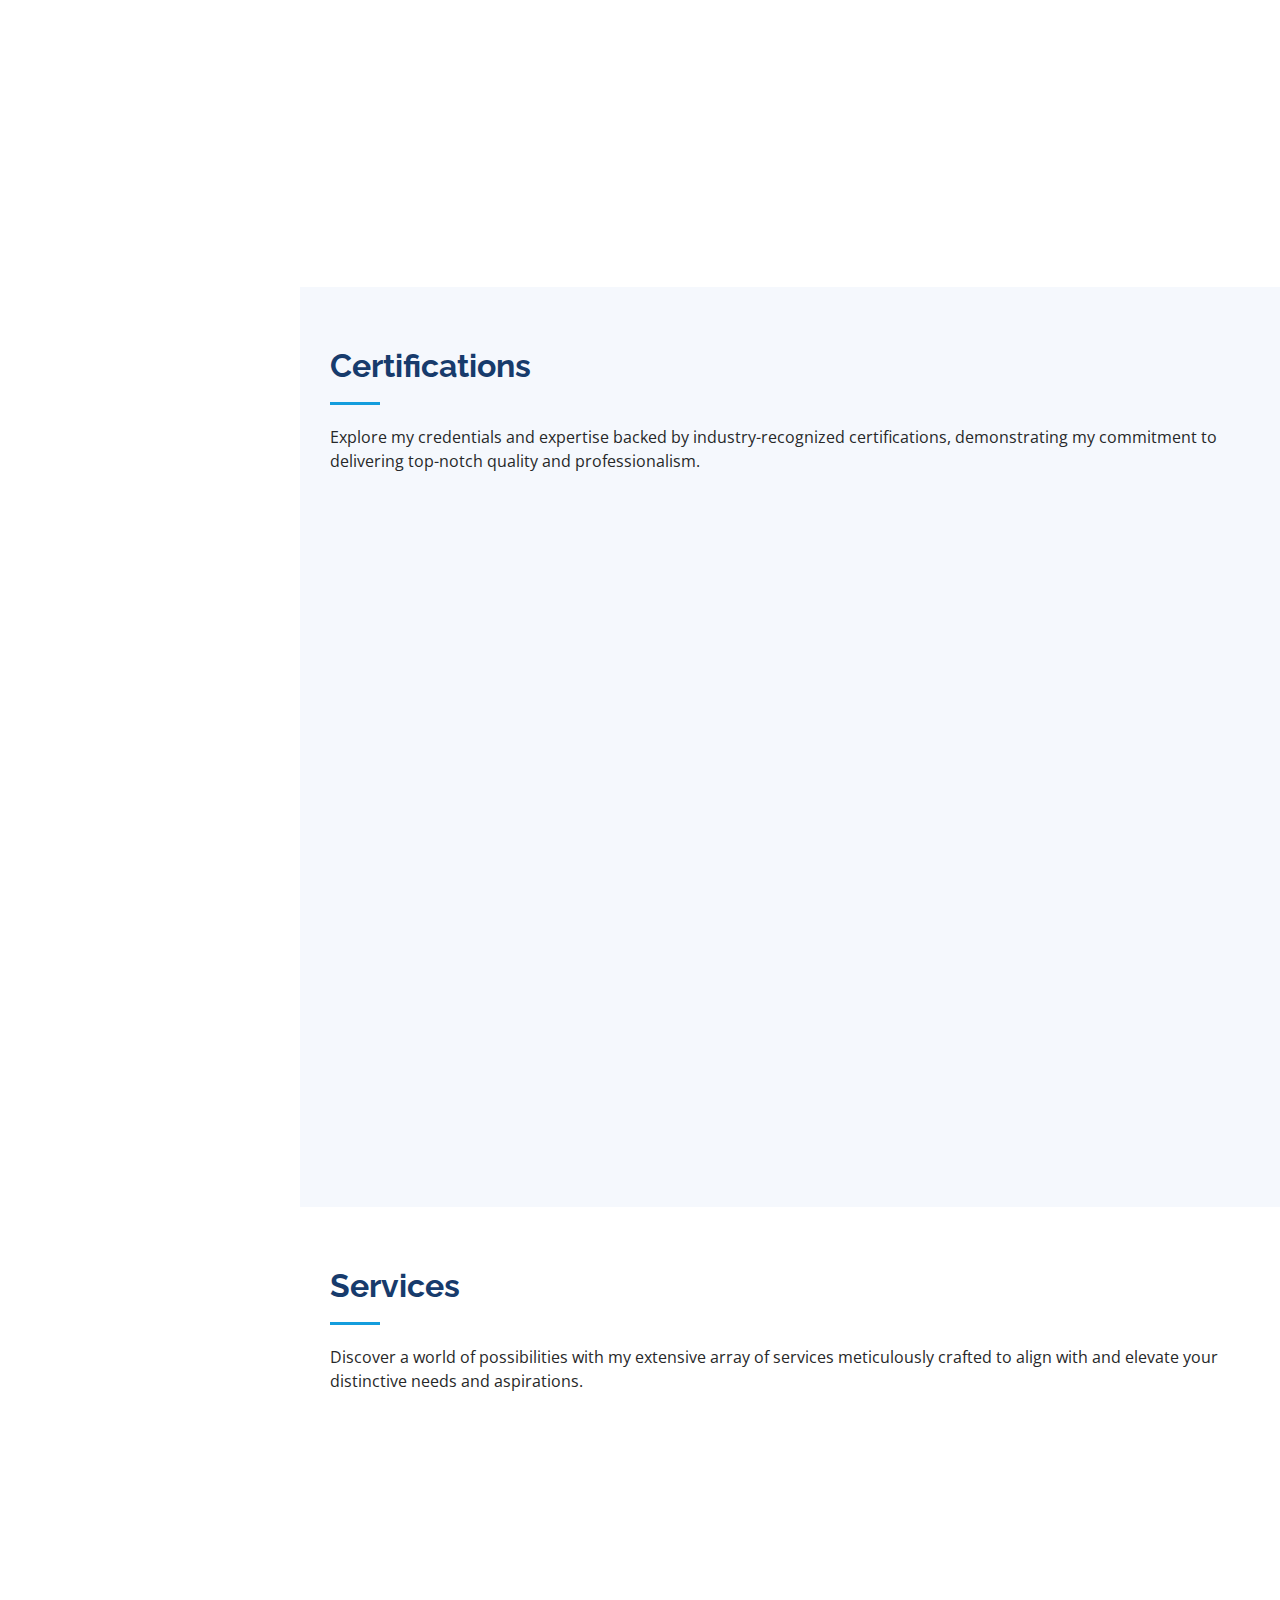
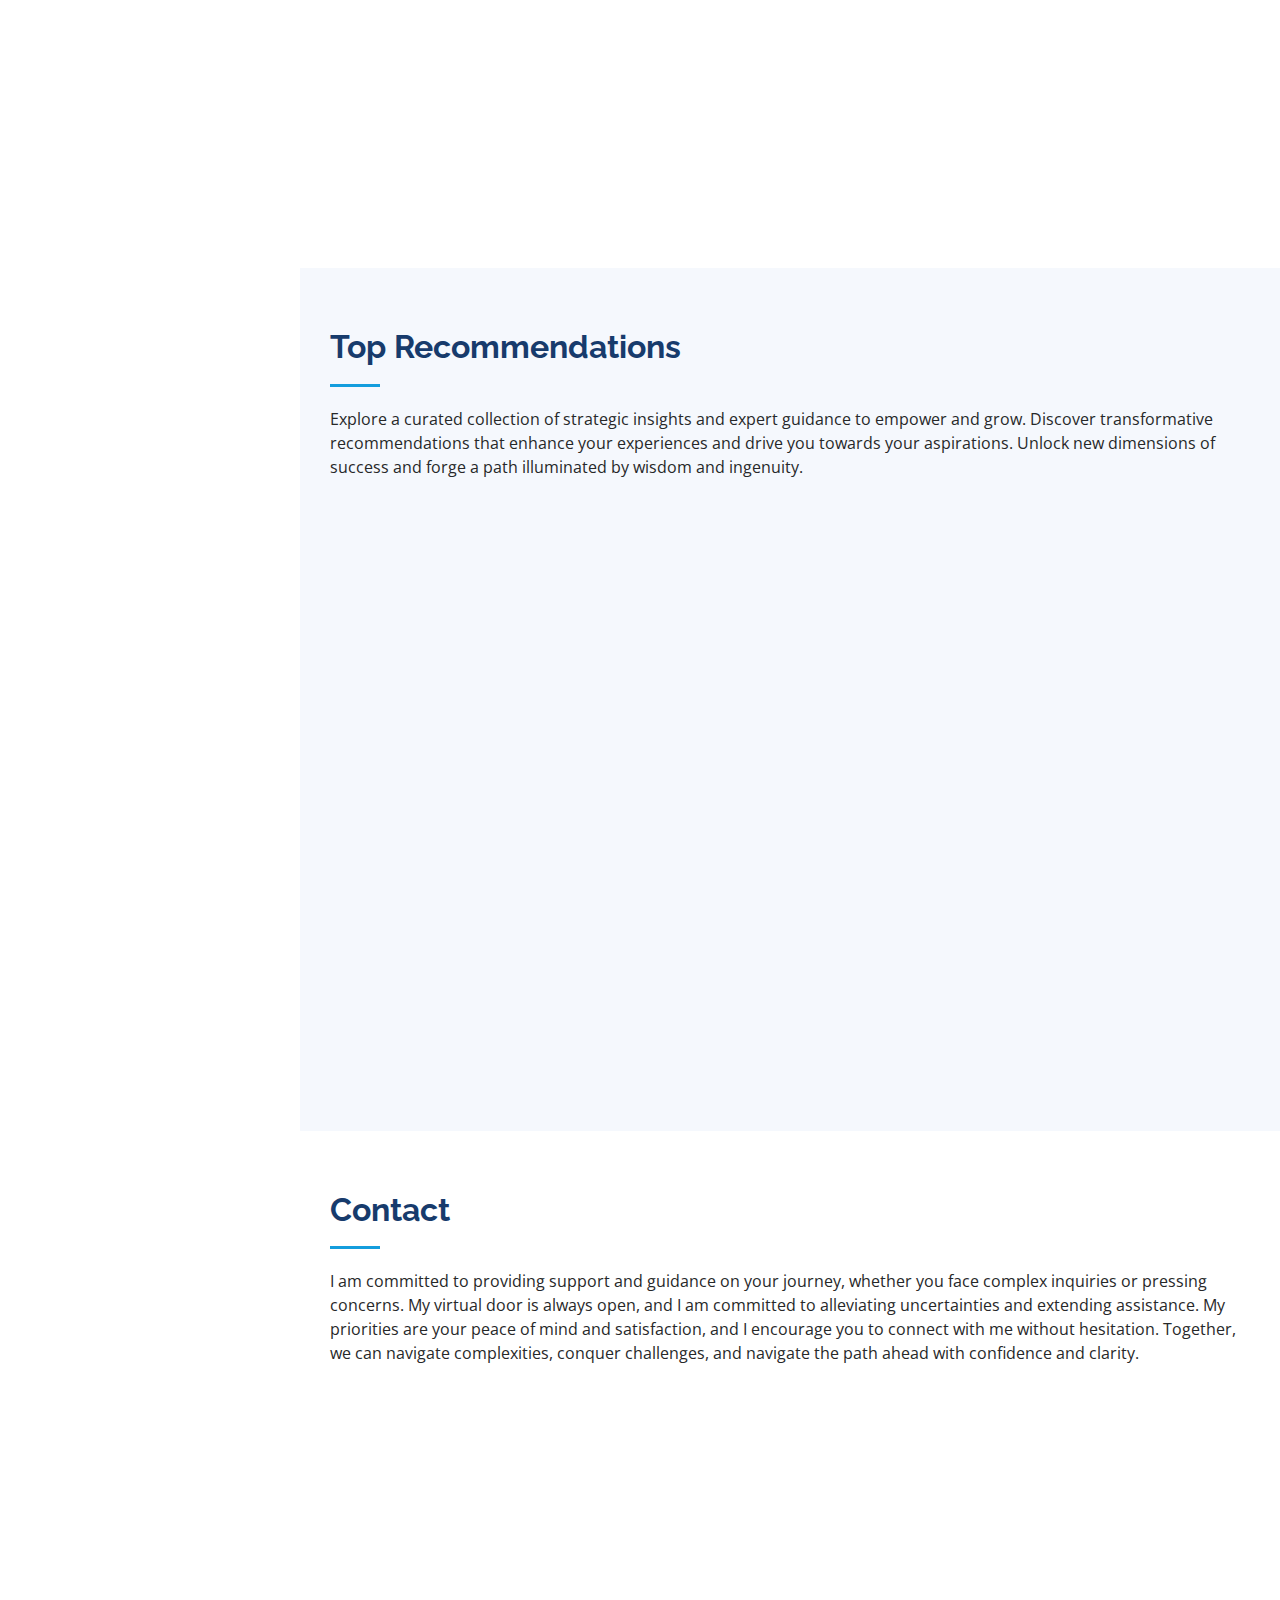
==== commit f7c39198: "Update index.html" ====
--- a/index.html
+++ b/index.html
@@ -29,7 +29,7 @@
     <!-- Calendly badge widget begin -->
     <link href="https://assets.calendly.com/assets/external/widget.css" rel="stylesheet">
     <script src="https://assets.calendly.com/assets/external/widget.js" type="text/javascript" async></script>
-    <script type="text/javascript">window.onload = function() { Calendly.initBadgeWidget({ url: 'https://calendly.com/mohamedtestoury/45-minute-meeting?primary_color=149ddd', text: 'Schedule a meeting with me', color: '#149ddd', textColor: '#ffffff', branding: true }); }</script>
+    <script type="text/javascript">window.onload = function() { Calendly.initBadgeWidget({ url: 'https://calendly.com/mohamedtestoury/45-minute-meeting?primary_color=149ddd', text: "Let's schedule a meeting", color: '#149ddd', textColor: '#ffffff', branding: true }); }</script>
     <!-- Calendly badge widget end -->
 
     <!-- =======================================================
@@ -716,7 +716,8 @@
                             <h4>Call:</h4>
                             <p>(+216) 22 222 860</p>
                         </div>
-                        <img src="assets/img/quote.png" class="img-fluid" alt="">
+                        <div class="badge-base LI-profile-badge" data-locale="en_US" data-size="medium" data-theme="light" data-type="VERTICAL" data-vanity="mohamed-testouri" data-version="v1"><a class="badge-base__link LI-simple-link" href="https://tn.linkedin.com/in/mohamed-testouri?trk=profile-badge">Mohamed Testouri</a></div>
+                       <!-- <img src="assets/img/quote.png" class="img-fluid" alt=""> -->
 
                     </div>
 
@@ -780,6 +781,7 @@
 <script src="assets/vendor/typed.js/typed.umd.js"></script>
 <script src="assets/vendor/waypoints/noframework.waypoints.js"></script>
 <script src="assets/vendor/php-email-form/validate.js"></script>
+<script src="https://platform.linkedin.com/badges/js/profile.js" async defer type="text/javascript"></script>
 
 <!-- Template Main JS File -->
 <script src="assets/js/main.js"></script>
